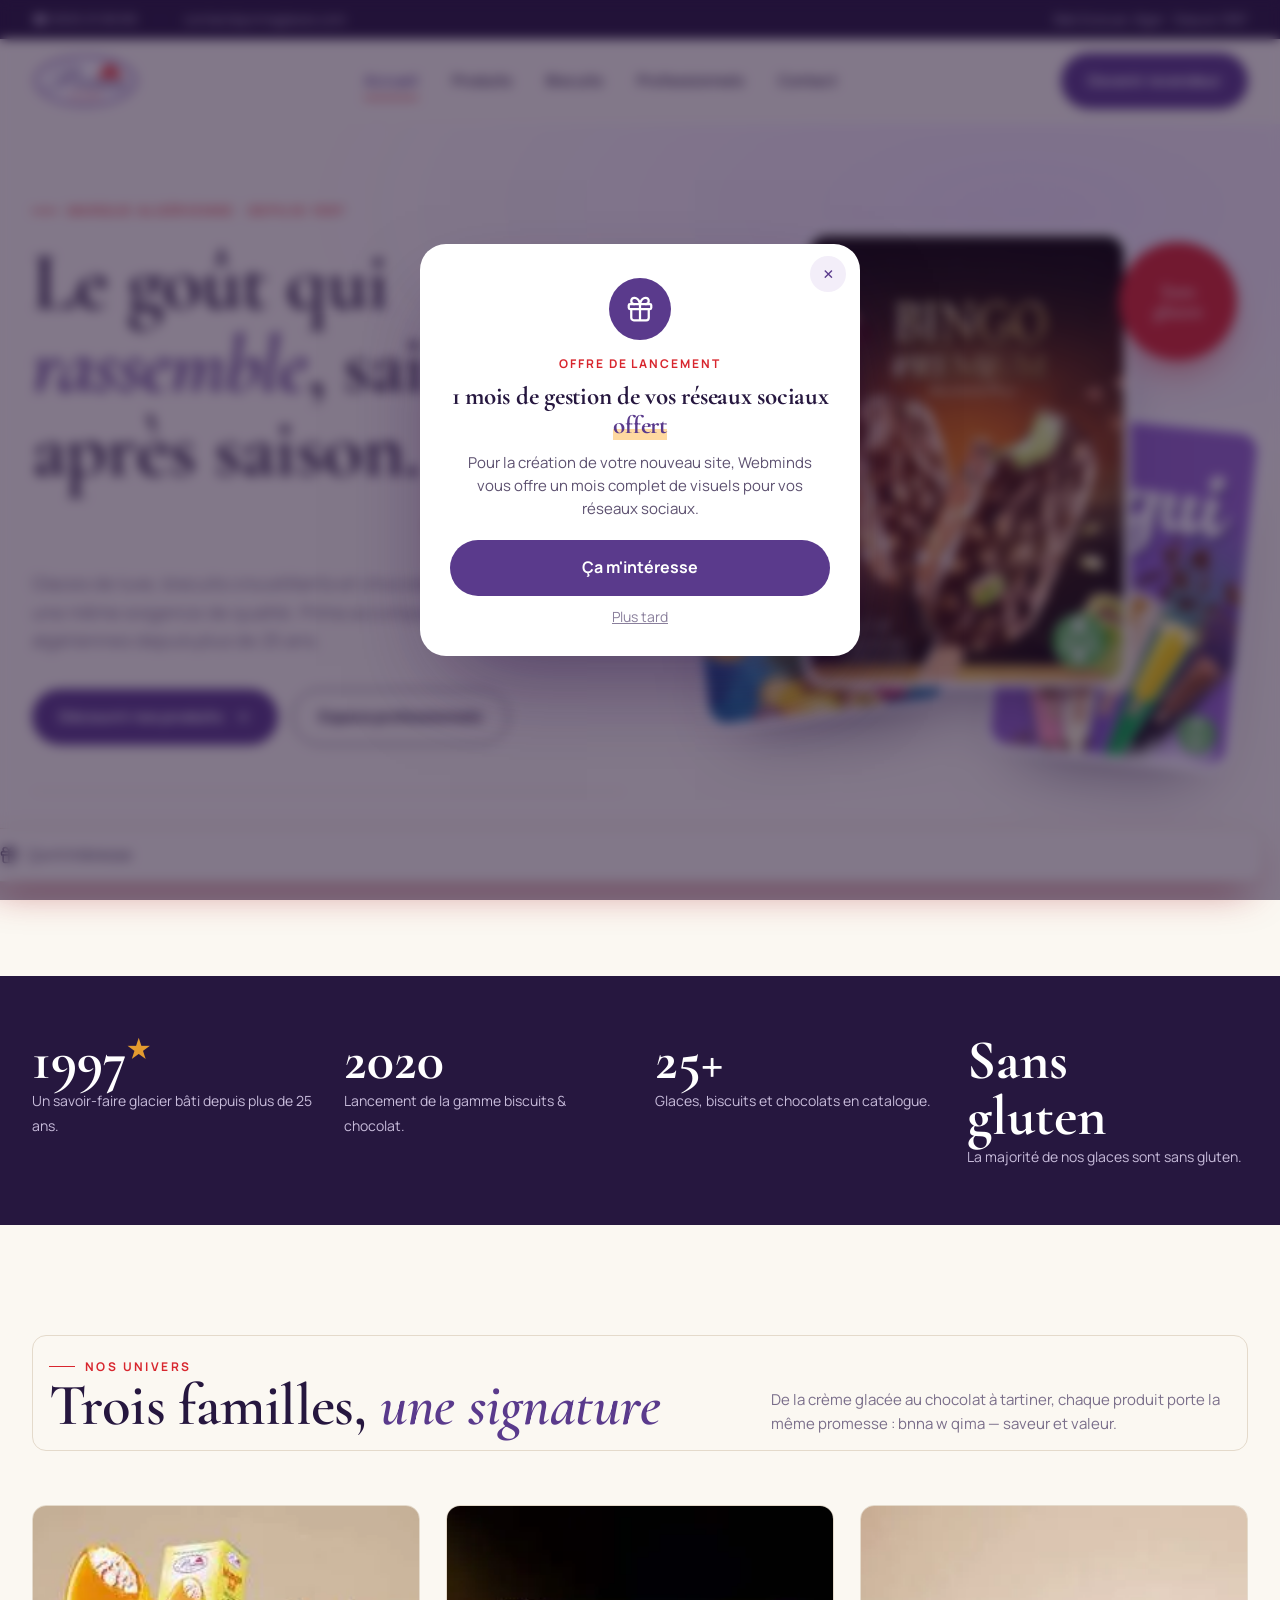
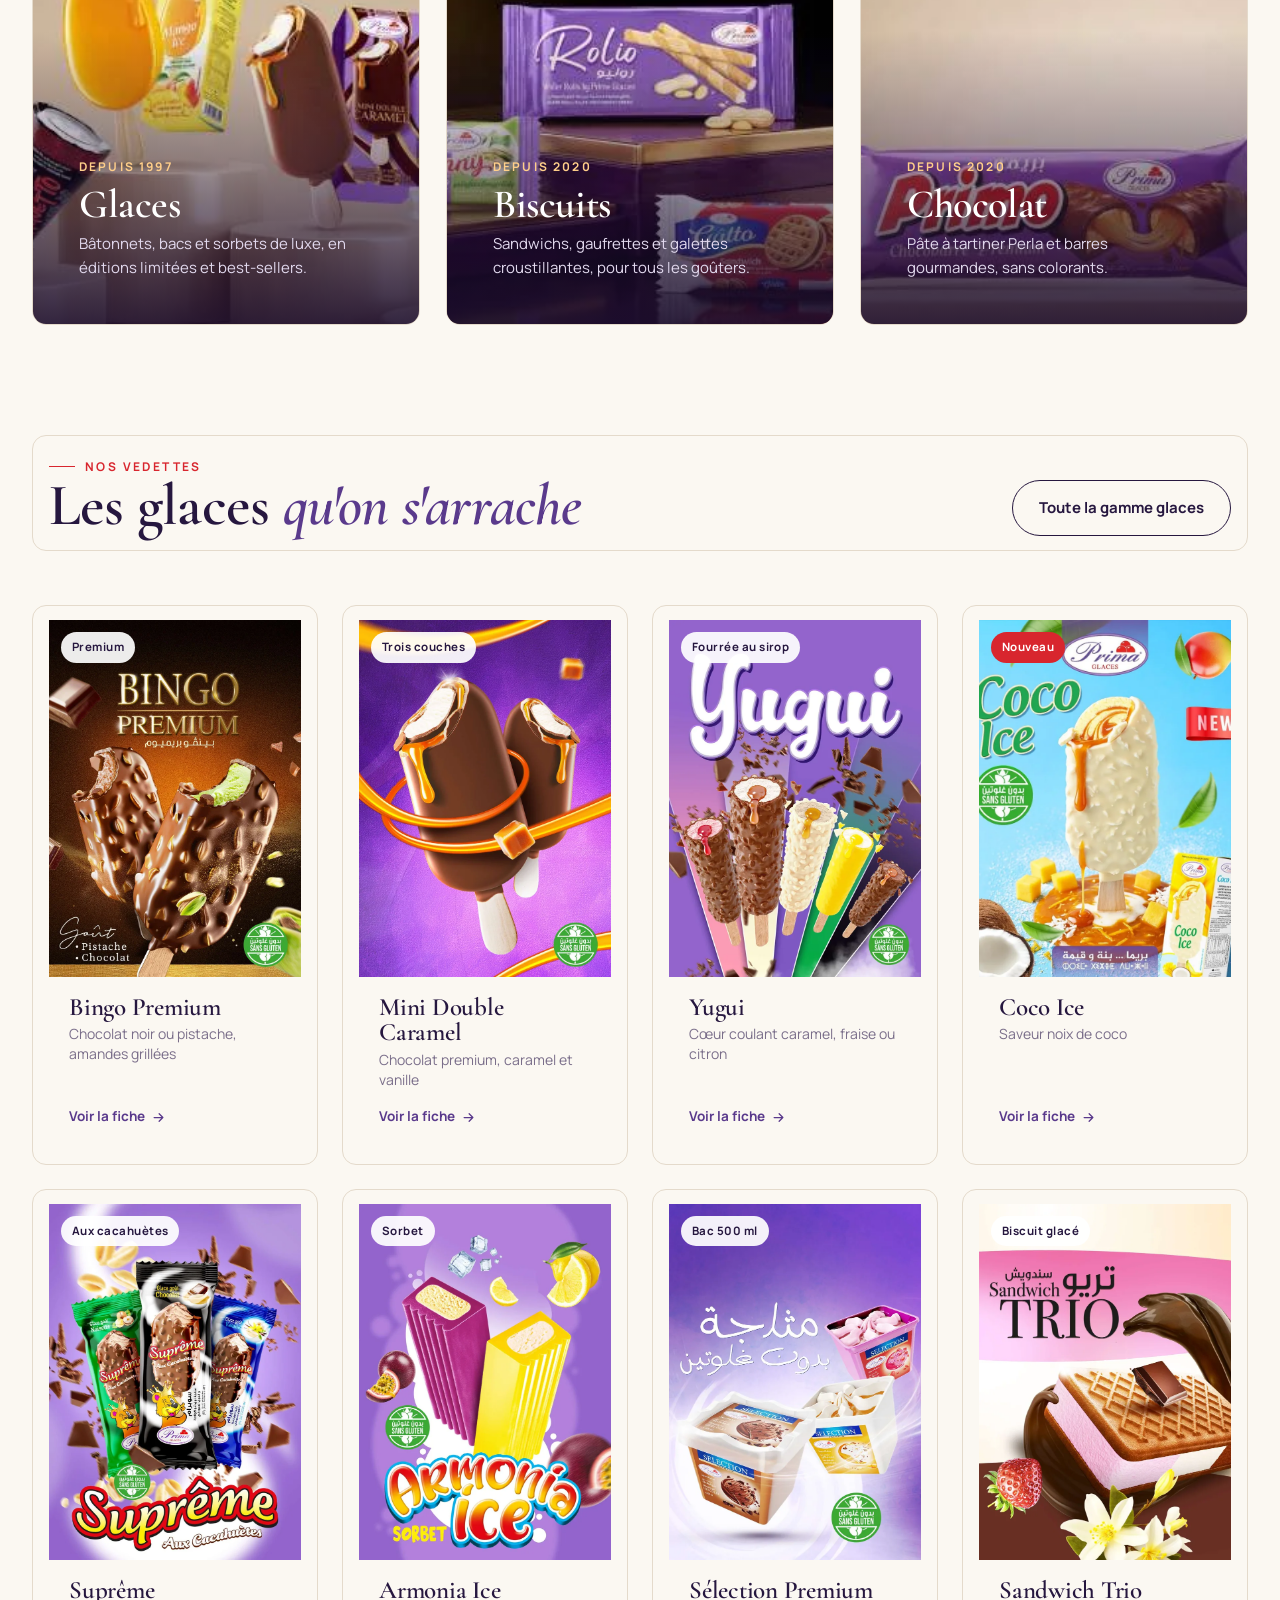
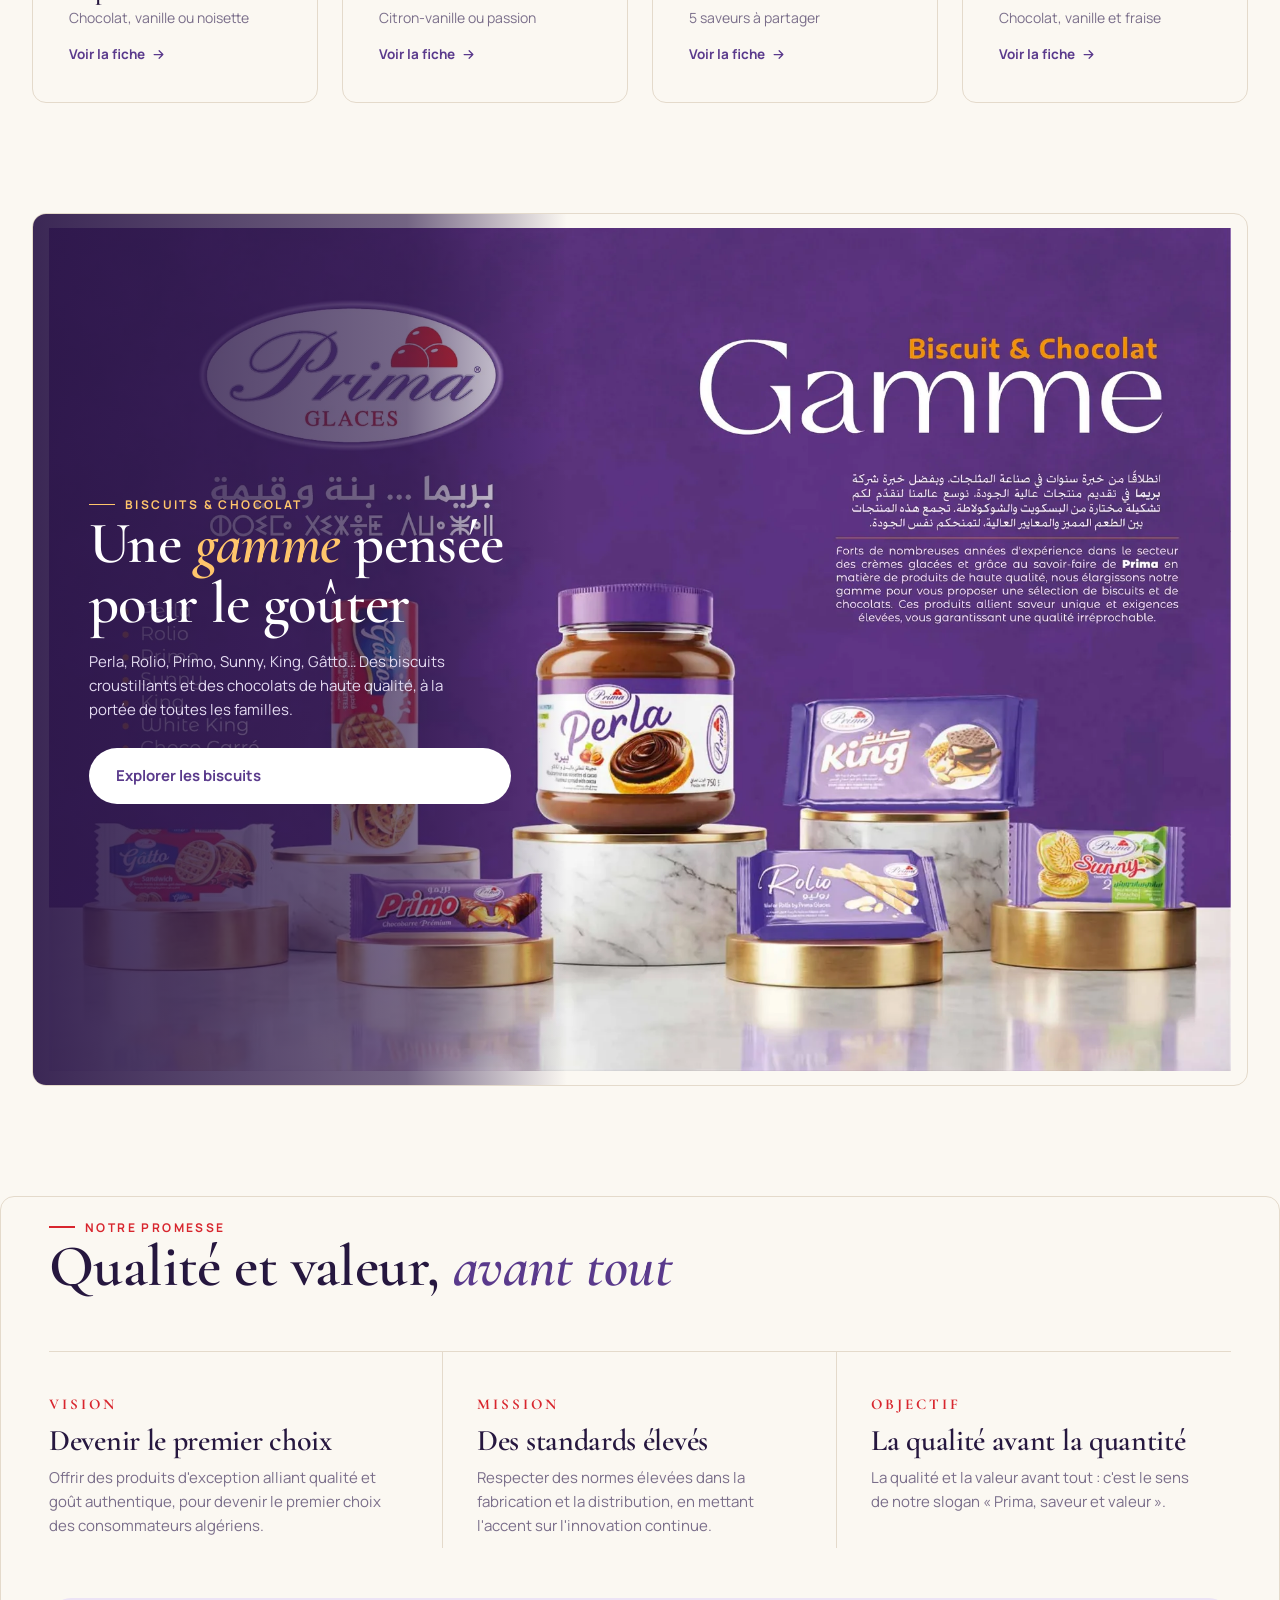
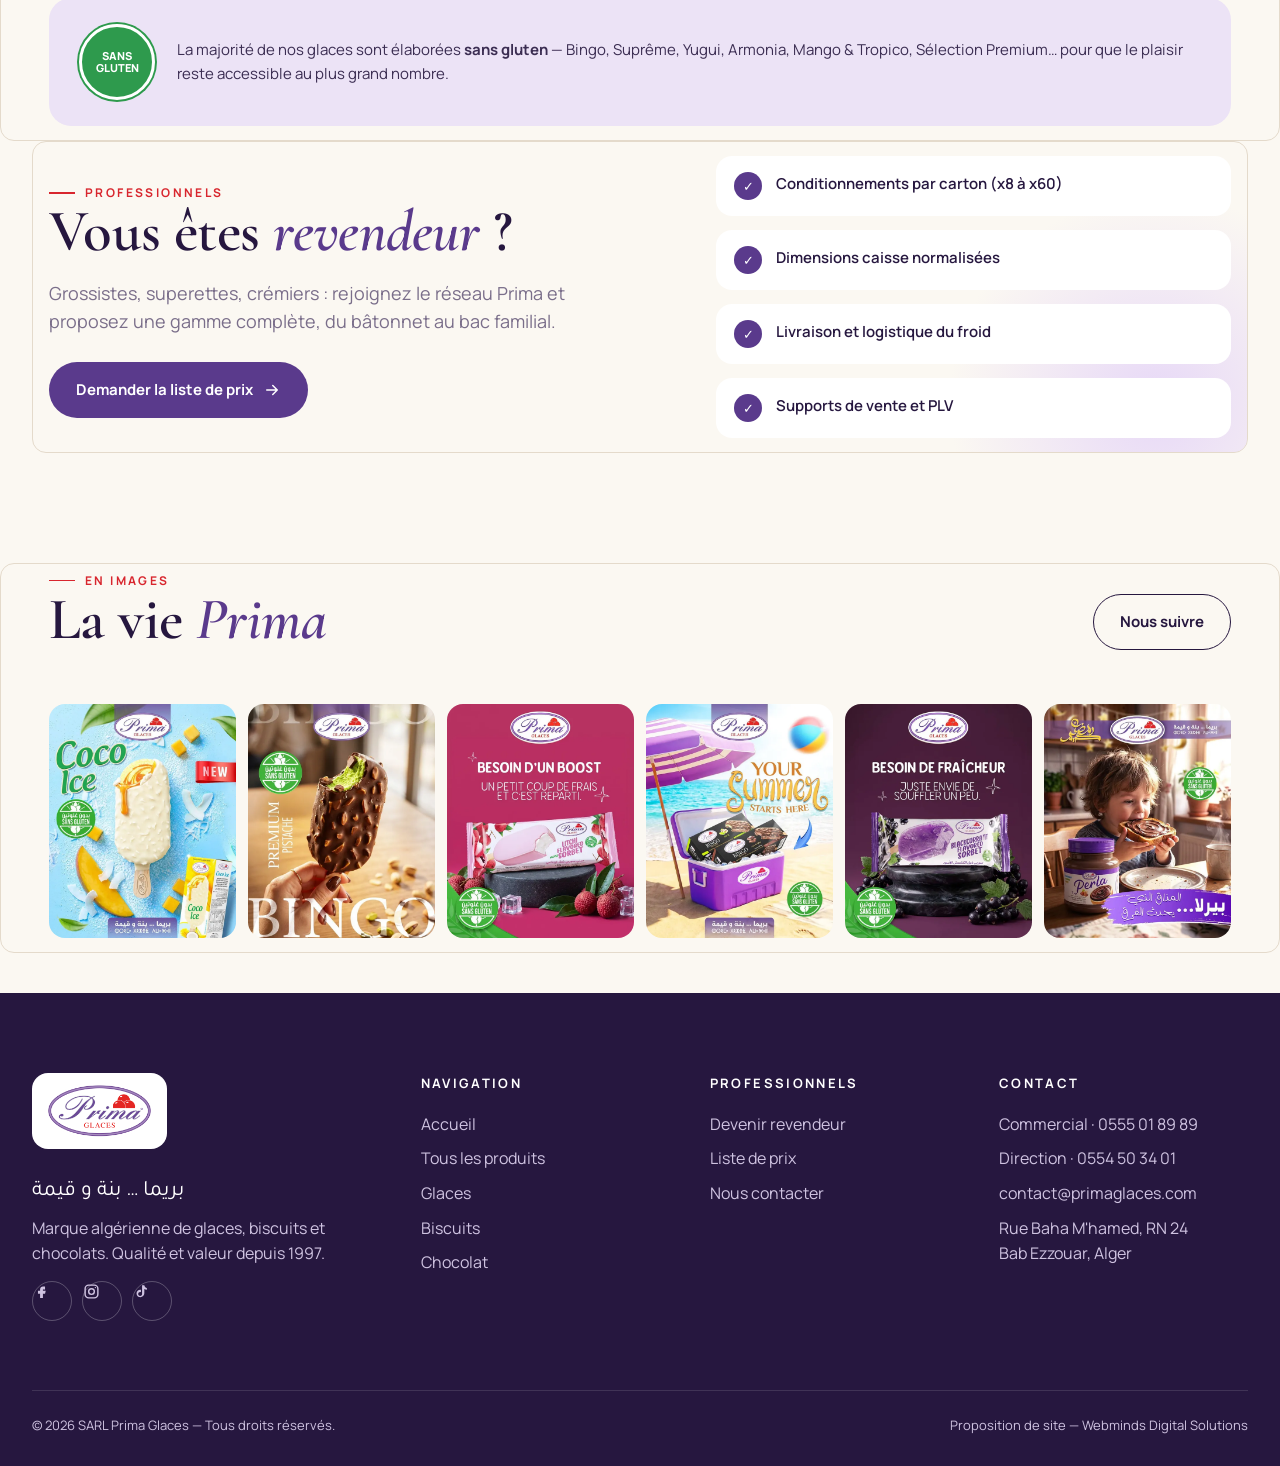
==== v1/index.html @ a8271390 "Maquette Prima Glaces : page de choix + versions corporate (v1) et moderne (v2) Co-Authored-By: Clau" ====
<!doctype html> <html lang="fr"> <head> <meta charset="utf-8"> <meta name="viewport" content="width=device-width,initial-scale=1"> <meta name="robots" content="noindex,nofollow,noarchive,noimageindex"> <title>Prima Glaces</title> <meta name="description" content="Prima Glaces, marque algérienne de glaces, biscuits et chocolats depuis 1997. Bab Ezzouar, Alger."> <link rel="icon" href="../assets/img/ui/favicon.png"> <link rel="preconnect" href="https://fonts.googleapis.com"><link rel="preconnect" href="https://fonts.gstatic.com" crossorigin> <link href="https://fonts.googleapis.com/css2?family=Cormorant+Garamond:ital,wght@0,500;0,600;1,500;1,600&family=Manrope:wght@400;500;600;700;800&family=Tajawal:wght@500;700&display=swap" rel="stylesheet"> <link rel="stylesheet" href="../assets/css/common.css"> <link rel="stylesheet" href="assets/v1.css"> </head> <body data-v="1"> <div class="top"><div class="wrap"><span><a href="tel:+213555018989">☎ 0555 01 89 89</a> · <a href="mailto:contact@primaglaces.com">contact@primaglaces.com</a></span><span>Bab Ezzouar, Alger · Depuis 1997</span></div></div> <header class="h"><div class="wrap"> <a class="logo" href="index.html"><img src="../assets/img/ui/logo.png" alt="Prima Glaces"></a> <nav class="m"><a href="index.html" class="on">Accueil</a><a href="produits.html">Produits</a><a href="produits.html#biscuits">Biscuits</a><a href="distributeurs.html">Professionnels</a><a href="contact.html">Contact</a></nav> <a class="btn btn-p" href="distributeurs.html">Devenir revendeur</a> <button class="burger" aria-label="Menu"><i></i><i></i><i></i></button> </div></header> <section class="hero"><div class="wrap"> <div> <span class="eyebrow">Marque algérienne · depuis 1997</span> <h1>Le goût qui <em>rassemble</em>, saison après saison.</h1> <p class="ar" dir="rtl" lang="ar">بريما … بنة و قيمة</p> <p class="lead">Glaces de luxe, biscuits croustillants et chocolats : trois univers, une même exigence de qualité. Prima accompagne les familles algériennes depuis plus de 25 ans.</p> <div class="cta"><a class="btn btn-p" href="produits.html">Découvrir nos produits <svg viewBox="0 0 24 24" fill="none" stroke="currentColor" stroke-width="2" stroke-linecap="round" stroke-linejoin="round"><path d="M5 12h14M13 6l6 6-6 6"/></svg></a><a class="btn btn-o" href="distributeurs.html">Espace professionnels</a></div> <div class="since"><div><b>1997</b><span>Année de création</span></div><div><b>25+</b><span>Références en gamme</span></div><div><b>3</b><span>Univers gourmands</span></div></div> </div> <div class="collage"> <span class="seal"><span>Sans<br>gluten</span></span> <figure class="c1"><img src="../assets/img/p/bingo-premium.webp" alt="Bingo Premium"></figure> <figure class="c2"><img src="../assets/img/p/mango-tropico.webp" alt="Mango & Tropico Ice"></figure> <figure class="c3"><img src="../assets/img/p/yugui.webp" alt="Yugui"></figure> </div> </div></section> <div class="band"><div class="wrap"> <div><b>1997<sup>★</sup></b><span>Un savoir-faire glacier bâti depuis plus de 25 ans.</span></div> <div><b>2020</b><span>Lancement de la gamme biscuits & chocolat.</span></div> <div><b>25+</b><span>Glaces, biscuits et chocolats en catalogue.</span></div> <div><b>Sans<br>gluten</b><span>La majorité de nos glaces sont sans gluten.</span></div> </div></div> <section><div class="wrap"> <div class="sh rv"><div><span class="eyebrow">Nos univers</span><h2>Trois familles, <em>une signature</em></h2></div><p>De la crème glacée au chocolat à tartiner, chaque produit porte la même promesse : bnna w qima — saveur et valeur.</p></div> <div class="univ"> <a class="u rv" href="produits.html#glaces"><img src="../assets/img/ui/secteur-glaces.webp" alt="Glaces"><div><small>Depuis 1997</small><h3>Glaces</h3><p>Bâtonnets, bacs et sorbets de luxe, en éditions limitées et best-sellers.</p></div></a> <a class="u rv" href="produits.html#biscuits"><img src="../assets/img/ui/secteur-biscuits.webp" alt="Biscuits"><div><small>Depuis 2020</small><h3>Biscuits</h3><p>Sandwichs, gaufrettes et galettes croustillantes, pour tous les goûters.</p></div></a> <a class="u rv" href="produits.html#chocolat"><img src="../assets/img/ui/secteur-chocolat.webp" alt="Chocolat"><div><small>Depuis 2020</small><h3>Chocolat</h3><p>Pâte à tartiner Perla et barres gourmandes, sans colorants.</p></div></a> </div> </div></section> <section style="padding-top:0"><div class="wrap"> <div class="sh rv"><div><span class="eyebrow">Nos vedettes</span><h2>Les glaces <em>qu'on s'arrache</em></h2></div><a class="btn btn-o" href="produits.html#glaces">Toute la gamme glaces</a></div> <div class="grid" data-grid="bingo-premium,mini-double-caramel,yugui,coco-ice,supreme,armonia,selection-premium,sandwich-trio"></div> </div></section> <section style="padding-top:0"><div class="wrap"> <div class="gamme rv"> <img src="../assets/img/ui/gamme.webp" alt="Gamme biscuits et chocolat Prima"> <div class="ov"><span class="eyebrow" style="color:#ffc56b">Biscuits & Chocolat</span><h2>Une <em>gamme</em> pensée pour le goûter</h2><p>Perla, Rolio, Primo, Sunny, King, Gâtto… Des biscuits croustillants et des chocolats de haute qualité, à la portée de toutes les familles.</p><a class="btn btn-w" href="produits.html#biscuits">Explorer les biscuits</a></div> </div> </div></section> <section class="rv"><div class="wrap"> <div class="sh"><div><span class="eyebrow">Notre promesse</span><h2>Qualité et valeur, <em>avant tout</em></h2></div></div> <div class="vmo"> <div><b>Vision</b><h3>Devenir le premier choix</h3><p>Offrir des produits d'exception alliant qualité et goût authentique, pour devenir le premier choix des consommateurs algériens.</p></div> <div><b>Mission</b><h3>Des standards élevés</h3><p>Respecter des normes élevées dans la fabrication et la distribution, en mettant l'accent sur l'innovation continue.</p></div> <div><b>Objectif</b><h3>La qualité avant la quantité</h3><p>La qualité et la valeur avant tout : c'est le sens de notre slogan « Prima, saveur et valeur ».</p></div> </div> <div class="sg"><div class="b">SANS<br>GLUTEN</div><p>La majorité de nos glaces sont élaborées <b>sans gluten</b> — Bingo, Suprême, Yugui, Armonia, Mango & Tropico, Sélection Premium… pour que le plaisir reste accessible au plus grand nombre.</p></div> </div></section> <section style="padding-top:0"><div class="wrap"> <div class="pro rv"> <div><span class="eyebrow">Professionnels</span><h2>Vous êtes <em>revendeur</em> ?</h2><p class="lead" style="margin:16px 0 26px">Grossistes, superettes, crémiers : rejoignez le réseau Prima et proposez une gamme complète, du bâtonnet au bac familial.</p><a class="btn btn-p" href="distributeurs.html">Demander la liste de prix <svg viewBox="0 0 24 24" fill="none" stroke="currentColor" stroke-width="2" stroke-linecap="round" stroke-linejoin="round"><path d="M5 12h14M13 6l6 6-6 6"/></svg></a></div> <ul><li><i>✓</i> Conditionnements par carton (x8 à x60)</li><li><i>✓</i> Dimensions caisse normalisées</li><li><i>✓</i> Livraison et logistique du froid</li><li><i>✓</i> Supports de vente et PLV</li></ul> </div> </div></section> <section style="padding-top:0" class="rv"><div class="wrap"> <div class="sh"><div><span class="eyebrow">En images</span><h2>La vie <em>Prima</em></h2></div><a class="btn btn-o" href="https://facebook.com/SarlPrimaGlaces" target="_blank" rel="noopener">Nous suivre</a></div> <div class="gal"> <a href="produits.html"><img loading="lazy" src="../assets/img/fb/090.webp" alt=""></a> <a href="produits.html"><img loading="lazy" src="../assets/img/fb/064.webp" alt=""></a> <a href="produits.html"><img loading="lazy" src="../assets/img/fb/007.webp" alt=""></a> <a href="produits.html"><img loading="lazy" src="../assets/img/fb/105.webp" alt=""></a> <a href="produits.html"><img loading="lazy" src="../assets/img/fb/013.webp" alt=""></a> <a href="produits.html"><img loading="lazy" src="../assets/img/fb/118.webp" alt=""></a> </div> </div></section> <footer class="f"><div class="wrap"> <div class="g"> <div><span class="lg"><img src="../assets/img/ui/logo.png" alt="Prima Glaces"></span><p class="ar" dir="rtl" lang="ar">بريما … بنة و قيمة</p><p style="max-width:300px">Marque algérienne de glaces, biscuits et chocolats. Qualité et valeur depuis 1997.</p> <div class="soc"><a href="https://facebook.com/SarlPrimaGlaces" target="_blank" rel="noopener" aria-label="Facebook"><svg viewBox="0 0 24 24" fill="currentColor"><path d="M14 9h3V5h-3c-2.2 0-4 1.8-4 4v2H7v4h3v6h4v-6h3l1-4h-4V9c0-.6.4-1 1-1z"/></svg></a><a href="https://instagram.com/primaglaces" target="_blank" rel="noopener" aria-label="Instagram"><svg viewBox="0 0 24 24" fill="none" stroke="currentColor" stroke-width="2"><rect x="3" y="3" width="18" height="18" rx="5"/><circle cx="12" cy="12" r="4"/><circle cx="17.5" cy="6.5" r="1" fill="currentColor" stroke="none"/></svg></a><a href="https://tiktok.com/@prima.glaces" target="_blank" rel="noopener" aria-label="TikTok"><svg viewBox="0 0 24 24" fill="currentColor"><path d="M16 3c.3 2 1.6 3.6 3.6 3.9v2.8c-1.3 0-2.6-.4-3.6-1.1v5.9c0 3.2-2.6 5.5-5.6 5.5S5 17.7 5 14.7s3-5.6 6.2-5V13c-.4-.1-.8-.2-1.2-.2-1.5 0-2.7 1.2-2.7 2.7s1.2 2.7 2.7 2.7 2.8-1.1 2.8-2.7V3H16z"/></svg></a></div> </div> <div><h4>Navigation</h4><a href="index.html">Accueil</a><a href="produits.html">Tous les produits</a><a href="produits.html#glaces">Glaces</a><a href="produits.html#biscuits">Biscuits</a><a href="produits.html#chocolat">Chocolat</a></div> <div><h4>Professionnels</h4><a href="distributeurs.html">Devenir revendeur</a><a href="distributeurs.html">Liste de prix</a><a href="contact.html">Nous contacter</a></div> <div><h4>Contact</h4><a href="tel:+213555018989">Commercial · 0555 01 89 89</a><a href="tel:+213554503401">Direction · 0554 50 34 01</a><a href="mailto:contact@primaglaces.com">contact@primaglaces.com</a><a>Rue Baha M'hamed, RN 24<br>Bab Ezzouar, Alger</a></div> </div> <div class="bt"><span>© 2026 SARL Prima Glaces — Tous droits réservés.</span><span>Proposition de site — Webminds Digital Solutions</span></div> </div></footer> <script src="../assets/js/data.js"></script> <script src="assets/v1.js"></script> <script src="../assets/js/common.js"></script> </body> </html>
---- assets/css/common.css ----
html.pg-lock{overflow:hidden}.pg-ov{position:fixed;inset:0;z-index:900;background:rgba(32,16,52,.55);backdrop-filter:blur(6px);display:flex;align-items:center;justify-content:center;padding:16px;opacity:0;visibility:hidden;transition:opacity .35s,visibility .35s}.pg-ov.on{opacity:1;visibility:visible}.pg-box{position:relative;width:min(440px,100%);background:#fff;border-radius:26px;padding:34px 30px 26px;text-align:center;color:#2a1844;font-family:inherit;transform:translateY(24px) scale(.97);transition:transform .45s cubic-bezier(.2,.9,.2,1.1);box-shadow:0 40px 90px -30px rgba(40,10,70,.6)}.pg-ov.on .pg-box{transform:none}.pg-x{position:absolute;top:12px;right:14px;width:36px;height:36px;border-radius:50%;border:0;background:#f3eef9;color:#5a3a8c;font-size:22px;line-height:1;cursor:pointer}.pg-ico{width:62px;height:62px;margin:0 auto 14px;border-radius:50%;background:#5a3a8c;color:#fff;display:flex;align-items:center;justify-content:center}.pg-ico svg{width:30px}.pg-box small{display:block;font-size:12px;letter-spacing:.16em;text-transform:uppercase;font-weight:700;color:#d8262e;margin-bottom:8px}.pg-box h3{font-size:25px;line-height:1.18;font-weight:800;letter-spacing:-.01em;margin:0 0 10px}.pg-box h3 em{font-style:normal;color:#5a3a8c;background:linear-gradient(transparent 62%,#ffd9a0 62%)}.pg-box p{font-size:15px;line-height:1.55;color:#5d5170;margin:0 0 20px}.pg-btn{display:flex;align-items:center;justify-content:center;gap:10px;width:100%;border:0;border-radius:999px;padding:15px 22px;background:#5a3a8c;color:#fff;font:inherit;font-weight:700;font-size:16px;cursor:pointer;transition:transform .2s,background .2s}.pg-btn:hover{transform:translateY(-2px);background:#472a76}.pg-btn svg{width:20px}.pg-wa{background:#1fae54}.pg-wa:hover{background:#178a42}.pg-later{margin-top:10px;border:0;background:0 0;color:#8a7f9c;font:inherit;font-size:14px;cursor:pointer;text-decoration:underline}.pg-choice{display:grid;grid-template-columns:1fr 1fr;gap:10px;margin:16px 0 12px}.pg-choice label{cursor:pointer}.pg-choice input{position:absolute;opacity:0}.pg-choice span{display:block;border:2px solid #e6def1;border-radius:16px;padding:14px 10px;transition:.2s}.pg-choice b{display:block;font-size:16px}.pg-choice i{font-style:normal;font-size:13px;color:#8a7f9c}.pg-choice input:checked+span{border-color:#5a3a8c;background:#f5f0fb;box-shadow:0 0 0 3px rgba(90,58,140,.15)}.pg-choice input:focus-visible+span{outline:#5a3a8c solid 2px;outline-offset:2px}.pg-in{width:100%;border:2px solid #e6def1;border-radius:14px;padding:13px 16px;font:inherit;font-size:15px;margin-bottom:12px;color:#2a1844}.pg-in:focus{outline:0;border-color:#5a3a8c}.pg-note{font-size:12.5px!important;margin:10px 0 0!important}.pg-fab{position:fixed;right:18px;bottom:18px;z-index:800;display:flex;align-items:center;gap:9px;border:0;border-radius:999px;padding:13px 20px 13px 16px;background:#d8262e;color:#fff;font:inherit;font-weight:700;font-size:15px;cursor:pointer;box-shadow:0 18px 40px -14px rgba(160,20,30,.7);transform:translateY(120px);transition:transform .6s cubic-bezier(.2,.9,.2,1.2)}.pg-fab.in{transform:none}.pg-fab svg{width:20px}@media(max-width:560px){.pg-fab span{display:none}.pg-fab{padding:14px}.pg-box{padding:30px 20px 22px}.pg-box h3{font-size:22px}}
---- v1/assets/v1.css ----
:root{--cream:#f4eee4;--paper:#fbf8f2;--plum:#26173f;--ink:#3b2d52;--mut:#7a6e8a;--violet:#5a3a8c;--violet-d:#3f2569;--lilac:#ece3f6;--cherry:#d8262e;--gold:#e39b2f;--line:#e4dacb;--r:22px}*{box-sizing:border-box;margin:0;padding:0}html{scroll-behavior:smooth}body{font-family:Manrope,system-ui,sans-serif;background:var(--paper);color:var(--ink);-webkit-font-smoothing:antialiased;overflow-x:hidden;line-height:1.6}img{display:block;max-width:100%;user-select:none}a{color:inherit;text-decoration:none}button{font:inherit}.ar{font-family:Tajawal,sans-serif;direction:rtl}.wrap{width:min(1240px,100% - 64px);margin:0 auto}.serif{font-family:"Cormorant Garamond",Georgia,serif}.eyebrow{display:inline-flex;align-items:center;gap:10px;font-size:12px;letter-spacing:.2em;text-transform:uppercase;font-weight:700;color:var(--cherry)}.eyebrow:before{content:"";width:26px;height:1.5px;background:currentColor}h1,h2,h3{font-family:"Cormorant Garamond",Georgia,serif;color:var(--plum);font-weight:600;letter-spacing:-.01em;line-height:1.02}h2{font-size:clamp(36px,4.6vw,60px)}h1 em,h2 em{font-style:italic;color:var(--violet)}.lead{font-size:18px;color:var(--mut);max-width:560px}.btn{display:inline-flex;align-items:center;gap:10px;border-radius:999px;padding:15px 26px;font-weight:700;font-size:15px;border:1.5px solid transparent;transition:.3s;cursor:pointer}.btn svg{width:18px;transition:transform .3s}.btn:hover svg{transform:translateX(4px)}.btn-p{background:var(--violet);color:#fff}.btn-p:hover{background:var(--violet-d)}.btn-o{border-color:var(--plum);color:var(--plum)}.btn-o:hover{background:var(--plum);color:#fff}.btn-w{background:#fff;color:var(--violet)}.btn-w:hover{background:var(--cream)}.top{background:var(--plum);color:#d9cfe9;font-size:13px}.top .wrap{display:flex;justify-content:space-between;gap:20px;padding:9px 0}.top a:hover{color:#fff}.top span{display:inline-flex;gap:22px;flex-wrap:wrap}header.h{position:sticky;top:0;z-index:50;background:rgba(251,248,242,.92);backdrop-filter:blur(10px);border-bottom:1px solid transparent;transition:.3s}header.h.sc{border-color:var(--line);box-shadow:0 10px 30px -24px rgba(38,23,63,.5)}header.h .wrap{display:flex;align-items:center;justify-content:space-between;gap:24px;height:84px}.logo img{height:56px;width:auto}nav.m{display:flex;gap:34px;font-weight:600;font-size:15px}nav.m a{position:relative;padding:6px 0;color:var(--ink)}nav.m a:after{content:"";position:absolute;left:0;bottom:0;width:0;height:2px;background:var(--cherry);transition:.3s}nav.m a.on:after,nav.m a:hover:after{width:100%}nav.m a.on{color:var(--violet)}.burger{display:none;width:46px;height:46px;border-radius:50%;border:1.5px solid var(--line);background:#fff;cursor:pointer}.burger i{display:block;width:18px;height:2px;background:var(--plum);margin:4px auto;transition:.3s}.hero{position:relative;padding:70px 0 90px;overflow:hidden;background:radial-gradient(1200px 500px at 80% 10%,#efe4f9 0,transparent 60%),var(--paper)}.hero .wrap{display:grid;grid-template-columns:1.05fr 1fr;gap:60px;align-items:center}.hero h1{font-size:clamp(48px,6.4vw,92px);margin:20px 0 18px}.hero .ar{font-size:26px;color:var(--cherry);font-weight:700;margin-bottom:18px}.hero .cta{display:flex;gap:14px;flex-wrap:wrap;margin-top:34px}.hero .since{display:flex;gap:34px;margin-top:46px;padding-top:28px;border-top:1px solid var(--line)}.hero .since b{display:block;font-family:"Cormorant Garamond",serif;font-size:40px;color:var(--plum);line-height:1}.hero .since span{font-size:13px;color:var(--mut)}.collage{position:relative;height:620px}.collage figure{position:absolute;border-radius:24px;overflow:hidden;box-shadow:0 40px 70px -40px rgba(38,23,63,.6);border:6px solid #fff;transition:transform .8s cubic-bezier(.2,.8,.2,1)}.collage .c1{width:58%;left:21%;top:0;z-index:3}.collage .c2{width:44%;left:0;top:23%;transform:rotate(-7deg);z-index:2}.collage .c3{width:44%;right:0;top:30%;transform:rotate(6deg);z-index:2}.collage:hover .c2{transform:rotate(-10deg) translateX(-14px)}.collage:hover .c3{transform:rotate(9deg) translateX(14px)}.seal{position:absolute;z-index:4;right:2%;top:2%;width:118px;height:118px;border-radius:50%;background:var(--cherry);color:#fff;display:flex;align-items:center;justify-content:center;text-align:center;font-family:"Cormorant Garamond",serif;font-size:19px;line-height:1.05;font-weight:700;animation:18s linear infinite spin;box-shadow:0 20px 40px -18px rgba(216,38,46,.8)}.seal span{animation:18s linear infinite reverse spin;display:block}@keyframes spin{to{transform:rotate(360deg)}}section{padding:110px 0}.sh{display:flex;justify-content:space-between;align-items:end;gap:30px;margin-bottom:54px;flex-wrap:wrap}.sh p{max-width:460px;color:var(--mut)}.band{background:var(--plum);color:#fff;padding:56px 0}.band .wrap{display:grid;grid-template-columns:repeat(4,1fr);gap:30px}.band b{display:block;font-family:"Cormorant Garamond",serif;font-size:56px;line-height:1;color:#fff}.band b sup{font-size:.45em;color:var(--gold)}.band span{color:#c8bcdb;font-size:14px}.univ{display:grid;grid-template-columns:repeat(3,1fr);gap:26px}.u{position:relative;border-radius:var(--r);overflow:hidden;background:var(--plum);min-height:420px;display:flex;flex-direction:column;justify-content:flex-end;color:#fff;isolation:isolate}.u img{position:absolute;inset:0;width:100%;height:100%;object-fit:cover;z-index:-2;transition:transform 1s cubic-bezier(.2,.8,.2,1)}.u:after{content:"";position:absolute;inset:0;z-index:-1;background:linear-gradient(180deg,transparent 30%,rgba(26,12,44,.88))}.u:hover img{transform:scale(1.06)}.u div{padding:30px}.u small{font-size:12px;letter-spacing:.18em;text-transform:uppercase;color:#ffcf8a;font-weight:700}.u h3{font-size:40px;color:#fff;margin:6px 0 8px}.u p{color:#e2d9ee;font-size:15px}.u .ar{font-size:18px;color:#fff;opacity:.8;margin-top:8px}.grid{display:grid;grid-template-columns:repeat(4,1fr);gap:24px}.pc{cursor:pointer;background:#fff;border-radius:var(--r);border:1px solid var(--line);overflow:hidden;transition:.45s cubic-bezier(.2,.8,.2,1);display:flex;flex-direction:column;text-align:left;padding:0}.pc:hover{transform:translateY(-8px);box-shadow:0 40px 60px -40px rgba(38,23,63,.55)}.pc .im{aspect-ratio:1240/1754;overflow:hidden;background:var(--cream);position:relative}.pc .im img{width:100%;height:100%;object-fit:cover;transition:transform .9s cubic-bezier(.2,.8,.2,1)}.pc:hover .im img{transform:scale(1.05)}.pc .tg{position:absolute;left:12px;top:12px;background:rgba(255,255,255,.92);color:var(--plum);font-size:11.5px;font-weight:700;padding:6px 11px;border-radius:999px;letter-spacing:.04em}.pc .tg.n{background:var(--cherry);color:#fff}.pc .bd{padding:18px 20px 22px;display:flex;flex-direction:column;gap:4px;flex:1}.pc h3{font-size:25px}.pc p{font-size:14px;color:var(--mut);line-height:1.45}.pc .more{margin-top:auto;padding-top:12px;font-size:13.5px;font-weight:700;color:var(--violet);display:flex;align-items:center;gap:6px}.pc .more svg{width:15px;transition:.3s}.pc:hover .more svg{transform:translateX(4px)}.gamme{position:relative;border-radius:30px;overflow:hidden;background:var(--violet-d)}.gamme img{width:100%;height:auto}.gamme .ov{position:absolute;left:0;top:0;bottom:0;width:44%;padding:56px;display:flex;flex-direction:column;justify-content:center;color:#fff;background:linear-gradient(90deg,rgba(43,22,72,.92),rgba(43,22,72,.65) 70%,transparent)}.gamme h2{color:#fff}.gamme h2 em{color:#ffc56b}.gamme p{color:#e4dbf2;margin:16px 0 26px;max-width:380px}.vmo{display:grid;grid-template-columns:repeat(3,1fr);gap:0;border-top:1px solid var(--line)}.vmo div{padding:40px 34px 10px 0;border-right:1px solid var(--line)}.vmo div+div{padding-left:34px}.vmo div:last-child{border:0}.vmo b{font-family:"Cormorant Garamond",serif;font-size:15px;letter-spacing:.2em;text-transform:uppercase;color:var(--cherry)}.vmo h3{font-size:30px;margin:10px 0}.vmo p{color:var(--mut)}.sg{display:flex;align-items:center;gap:22px;margin-top:50px;padding:26px 30px;background:var(--lilac);border-radius:var(--r)}.sg .b{flex:none;width:76px;height:76px;border-radius:50%;background:#2e9a4d;color:#fff;display:flex;align-items:center;justify-content:center;text-align:center;font-size:11px;font-weight:800;line-height:1.1;border:3px solid #fff;box-shadow:0 0 0 2px #2e9a4d}.sg p{color:var(--ink)}.pro{background:var(--cream);border-radius:34px;padding:70px;display:grid;grid-template-columns:1.2fr 1fr;gap:50px;align-items:center;position:relative;overflow:hidden}.pro:after{content:"";position:absolute;right:-120px;bottom:-160px;width:420px;height:420px;border-radius:50%;background:radial-gradient(circle,#e7d8f7,transparent 70%)}.pro ul{list-style:none;display:grid;gap:14px;position:relative;z-index:1}.pro li{display:flex;gap:14px;align-items:flex-start;background:#fff;border-radius:16px;padding:16px 18px;font-weight:600;color:var(--plum)}.pro li i{flex:none;width:28px;height:28px;border-radius:50%;background:var(--violet);color:#fff;font-style:normal;display:flex;align-items:center;justify-content:center;font-size:13px}.gal{display:grid;grid-template-columns:repeat(6,1fr);gap:12px}.gal a{border-radius:16px;overflow:hidden;aspect-ratio:4/5;display:block}.gal img{width:100%;height:100%;object-fit:cover;transition:transform .8s}.gal a:hover img{transform:scale(1.07)}footer.f{background:var(--plum);color:#cfc3e1;padding:80px 0 30px;margin-top:40px}footer.f .g{display:grid;grid-template-columns:1.4fr 1fr 1fr 1fr;gap:40px}footer.f .lg{background:#fff;border-radius:16px;padding:10px 14px;display:inline-block}footer.f .lg img{height:56px}footer.f h4{font-family:Manrope,sans-serif;color:#fff;font-size:13px;letter-spacing:.18em;text-transform:uppercase;margin-bottom:18px}footer.f a{display:block;margin-bottom:9px}footer.f a:hover{color:#fff}footer.f .ar{color:#fff;font-size:22px;margin:18px 0 6px;text-align:left}footer.f .bt{display:flex;justify-content:space-between;gap:20px;flex-wrap:wrap;margin-top:60px;padding-top:24px;border-top:1px solid rgba(255,255,255,.12);font-size:13px}.soc{display:flex;gap:10px;margin-top:14px}.soc a{width:40px;height:40px;border-radius:50%;border:1px solid rgba(255,255,255,.25);display:flex;align-items:center;justify-content:center;margin:0}.soc a:hover{background:#fff;color:var(--plum)}.soc svg{width:17px}.ph{padding:80px 0 60px;background:radial-gradient(900px 400px at 85% 0,#ece0f8,transparent 60%),var(--paper);border-bottom:1px solid var(--line)}.ph h1{font-size:clamp(46px,6vw,82px);margin:18px 0 14px}.crumb{font-size:13px;color:var(--mut)}.crumb a:hover{color:var(--violet)}.tabs{display:flex;gap:10px;flex-wrap:wrap;margin-bottom:40px}.tabs button{border:1.5px solid var(--line);background:#fff;border-radius:999px;padding:11px 20px;font-weight:700;font-size:14px;color:var(--ink);cursor:pointer;transition:.25s}.tabs button.on,.tabs button:hover{background:var(--plum);border-color:var(--plum);color:#fff}.tabs button span{opacity:.6;font-weight:600;margin-left:4px}.pc.hide{display:none}.mimo{margin-top:100px;display:grid;grid-template-columns:1fr 1.6fr;gap:50px;align-items:center}.mimo .row{display:grid;grid-template-columns:repeat(5,1fr);gap:12px}.mimo .row div{border-radius:16px;overflow:hidden;aspect-ratio:4/5}.mimo .row img{width:100%;height:100%;object-fit:cover}.split{display:grid;grid-template-columns:1fr 1.1fr;gap:60px;align-items:start}.card{background:#fff;border:1px solid var(--line);border-radius:28px;padding:40px}.fg{display:grid;grid-template-columns:1fr 1fr;gap:16px}.fg .full{grid-column:1/-1}label.l{display:block;font-size:13px;font-weight:700;color:var(--plum);margin-bottom:7px}.in{width:100%;border:1.5px solid var(--line);border-radius:14px;padding:14px 16px;font:inherit;font-size:15px;background:var(--paper);color:var(--ink);transition:.2s}.in:focus{outline:0;border-color:var(--violet);background:#fff;box-shadow:0 0 0 4px rgba(90,58,140,.1)}textarea.in{min-height:120px;resize:vertical}.ok{display:none;margin-top:16px;padding:14px 18px;border-radius:14px;background:#e8f6ec;color:#1d6b35;font-weight:600}.ok.on{display:block}.steps{display:grid;gap:18px;margin-top:34px}.steps div{display:flex;gap:18px;align-items:flex-start}.steps b{flex:none;width:46px;height:46px;border-radius:50%;border:1.5px solid var(--violet);color:var(--violet);display:flex;align-items:center;justify-content:center;font-family:"Cormorant Garamond",serif;font-size:22px}.steps h4{font-size:17px;color:var(--plum)}.steps p{color:var(--mut);font-size:15px}.dl{display:grid;grid-template-columns:1fr 1fr;gap:14px;margin-top:30px}.dl a{display:flex;align-items:center;gap:14px;padding:16px 18px;border-radius:16px;background:var(--plum);color:#fff;font-weight:700;font-size:14.5px;transition:.3s}.dl a:hover{background:var(--violet)}.dl svg{width:22px;flex:none}.cl{display:grid;gap:14px}.cl a,.cl div{display:flex;gap:16px;align-items:center;padding:20px 22px;border:1px solid var(--line);border-radius:18px;background:#fff;transition:.3s}.cl a:hover{border-color:var(--violet);transform:translateX(4px)}.cl i{flex:none;width:48px;height:48px;border-radius:14px;background:var(--lilac);color:var(--violet);display:flex;align-items:center;justify-content:center}.cl i svg{width:22px}.cl small{display:block;font-size:12px;letter-spacing:.14em;text-transform:uppercase;color:var(--mut);font-weight:700}.cl b{font-size:18px;color:var(--plum)}.map{border-radius:28px;overflow:hidden;border:1px solid var(--line);height:420px;margin-top:60px}.map iframe{width:100%;height:100%;border:0;filter:saturate(.7)}.fm{position:fixed;inset:0;z-index:700;background:rgba(26,12,44,.6);backdrop-filter:blur(6px);display:flex;align-items:center;justify-content:center;padding:16px;opacity:0;visibility:hidden;transition:.35s}.fm.on{opacity:1;visibility:visible}.fm .b{width:min(940px,100%);max-height:92vh;overflow:auto;background:var(--paper);border-radius:28px;display:grid;grid-template-columns:.9fr 1.1fr;transform:translateY(20px);transition:.45s cubic-bezier(.2,.9,.2,1)}.fm.on .b{transform:none}.fm .pic{background:var(--cream)}.fm .pic img{width:100%;height:100%;object-fit:cover}.fm .tx{padding:44px 40px;position:relative}.fm .x{position:absolute;top:16px;right:16px;width:40px;height:40px;border-radius:50%;border:0;background:#fff;font-size:22px;cursor:pointer;color:var(--plum)}.fm h3{font-size:44px;margin:10px 0 12px}.fm p{color:var(--mut)}.fm table{width:100%;border-collapse:collapse;margin:24px 0}.fm td{padding:12px 0;border-bottom:1px solid var(--line);font-size:15px}.fm td:first-child{color:var(--mut)}.fm td:last-child{text-align:right;font-weight:700;color:var(--plum)}.fm .sgb{display:inline-block;margin-top:14px;background:#e3f3e7;color:#22743b;font-weight:700;font-size:13px;padding:6px 12px;border-radius:999px}.rv{opacity:0;transform:translateY(30px);transition:opacity 1s cubic-bezier(.2,.8,.2,1),transform 1s cubic-bezier(.2,.8,.2,1)}.rv.in{opacity:1;transform:none}@media (prefers-reduced-motion:reduce){.rv{opacity:1;transform:none}.seal,.seal span{animation:none}}@media(max-width:1080px){.grid{grid-template-columns:repeat(3,1fr)}.hero .wrap{grid-template-columns:1fr}.collage{height:560px;max-width:560px;margin:0 auto;width:100%}.gal{grid-template-columns:repeat(3,1fr)}footer.f .g{grid-template-columns:1fr 1fr}}@media(max-width:860px){.wrap{width:calc(100% - 32px)}nav.m{position:fixed;inset:84px 0 auto 0;background:var(--paper);flex-direction:column;gap:0;padding:10px 16px 20px;border-bottom:1px solid var(--line);transform:translateY(-130%);transition:.4s;z-index:-1}nav.m.op{transform:none}nav.m a{padding:14px 0;border-bottom:1px solid var(--line)}.burger{display:block}.h .btn,.top span:last-child{display:none}section{padding:76px 0}.grid{grid-template-columns:1fr 1fr;gap:14px}.pc h3{font-size:21px}.pc .bd{padding:14px}.band .wrap,.univ,.vmo{grid-template-columns:1fr}.vmo div,.vmo div+div{padding:26px 0;border-right:0;border-bottom:1px solid var(--line)}.band .wrap{grid-template-columns:1fr 1fr}.gamme .ov{position:relative;width:100%;padding:34px 24px;background:var(--violet-d)}.pro{grid-template-columns:1fr;padding:36px 22px}.fg,.mimo,.split{grid-template-columns:1fr}.card{padding:26px 20px}.fm .b{grid-template-columns:1fr}.fm .pic{max-height:46vh;overflow:hidden}.fm .tx{padding:28px 22px}.collage{height:430px}.seal{width:92px;height:92px;font-size:15px}.dl,footer.f .g{grid-template-columns:1fr}}@media(max-width:420px){.collage{height:360px}.gal{grid-template-columns:repeat(2,1fr)}}
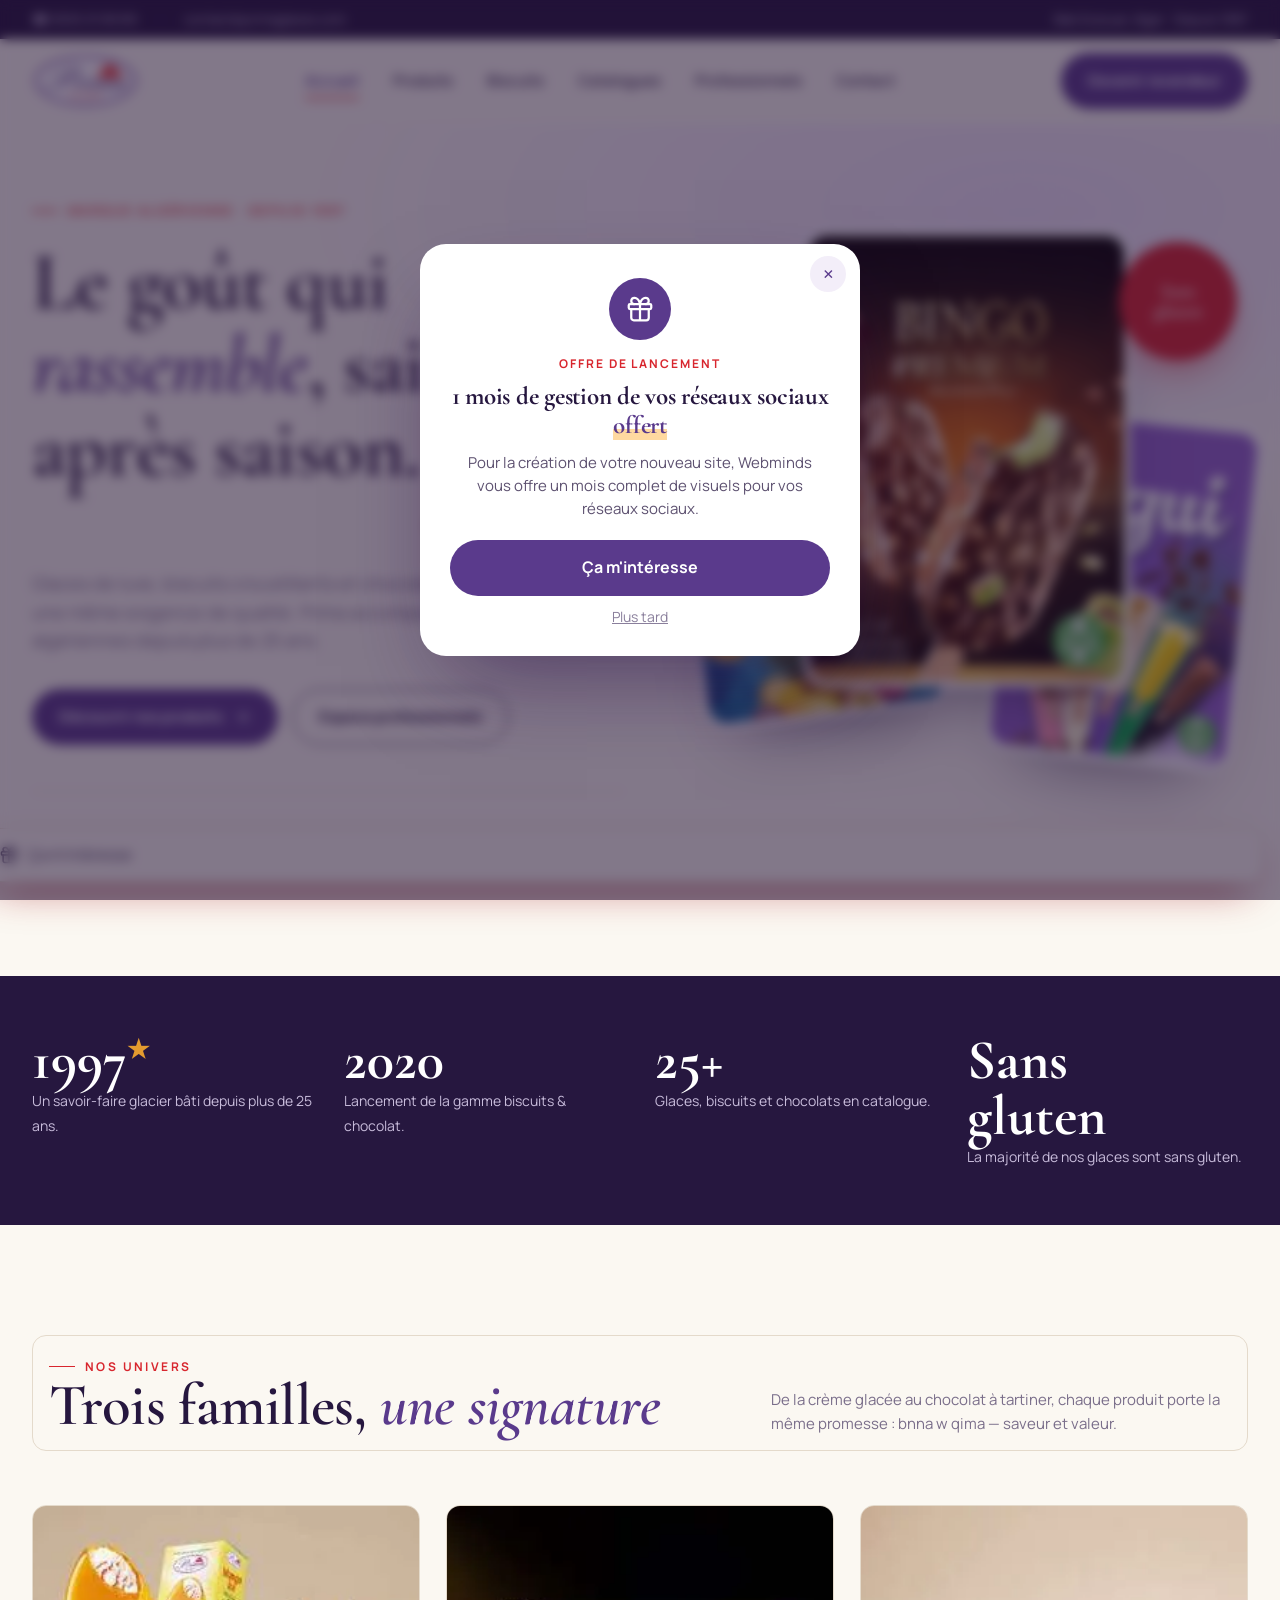
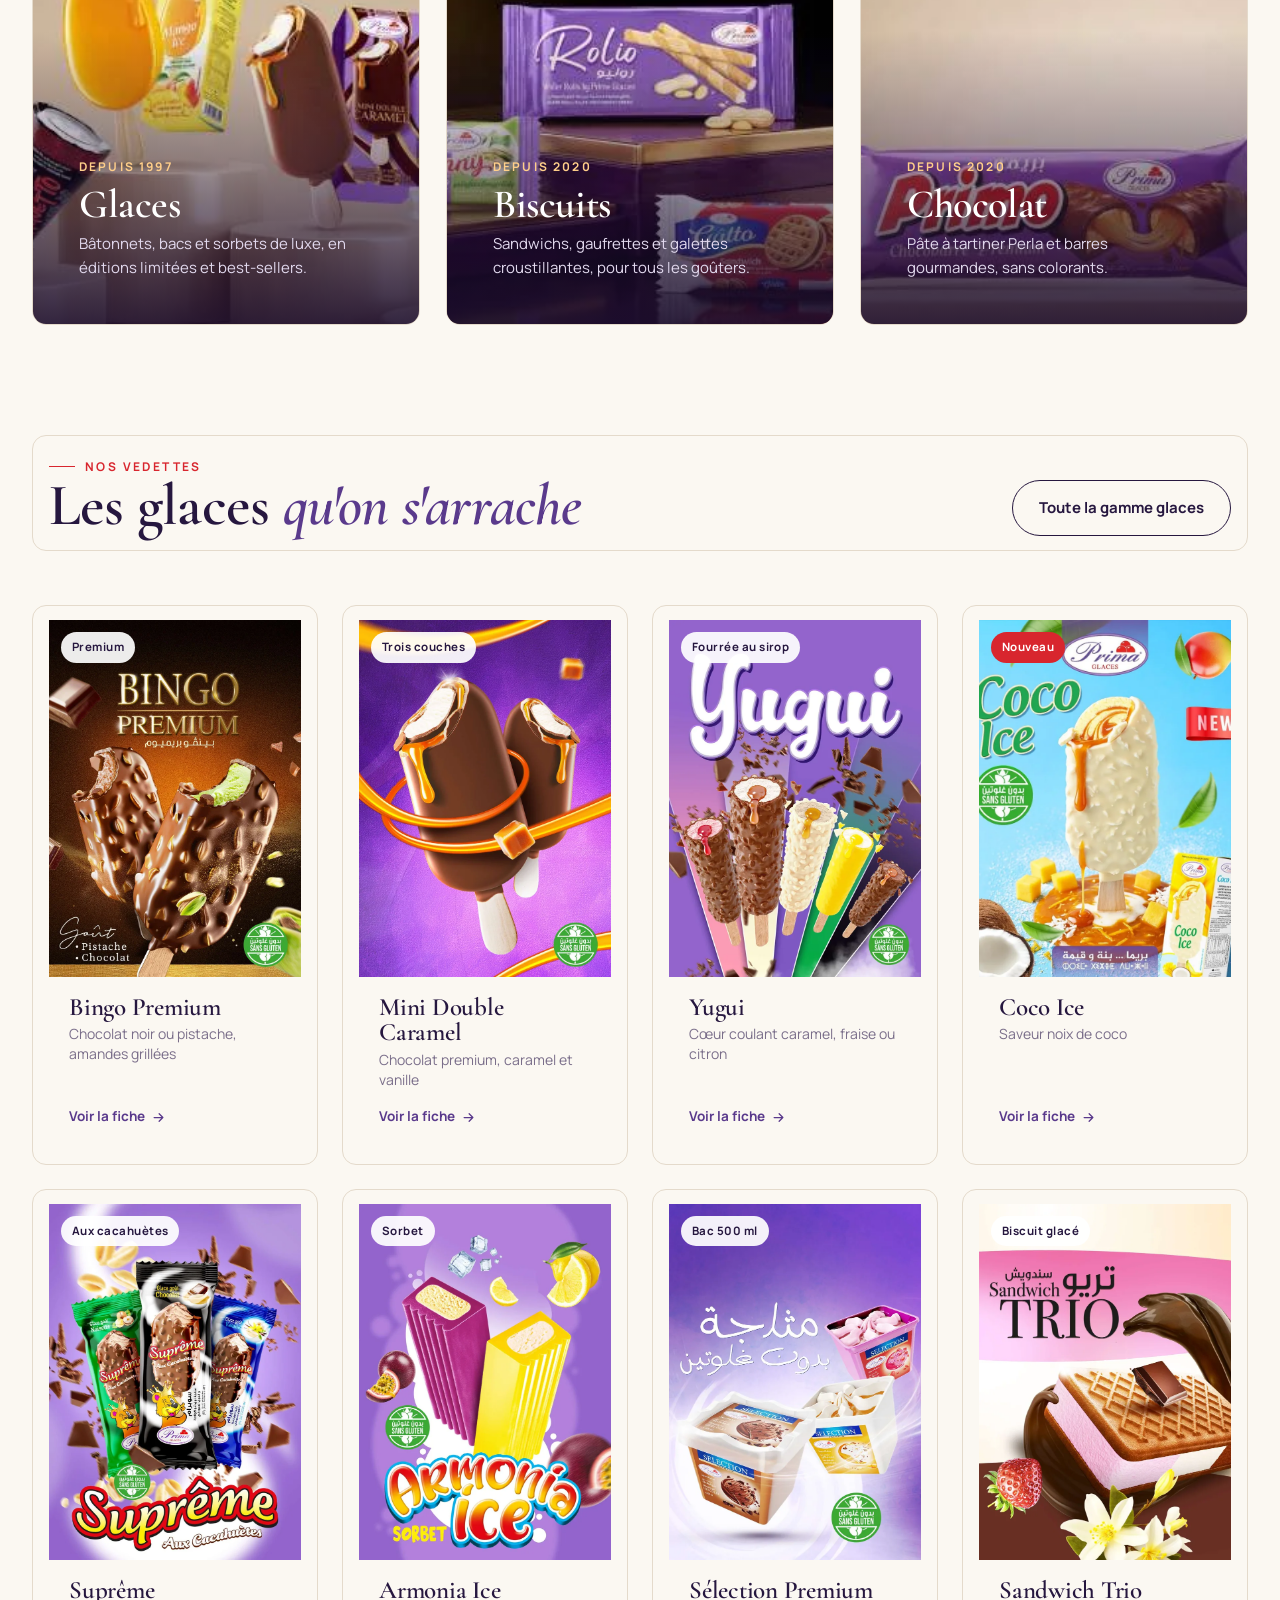
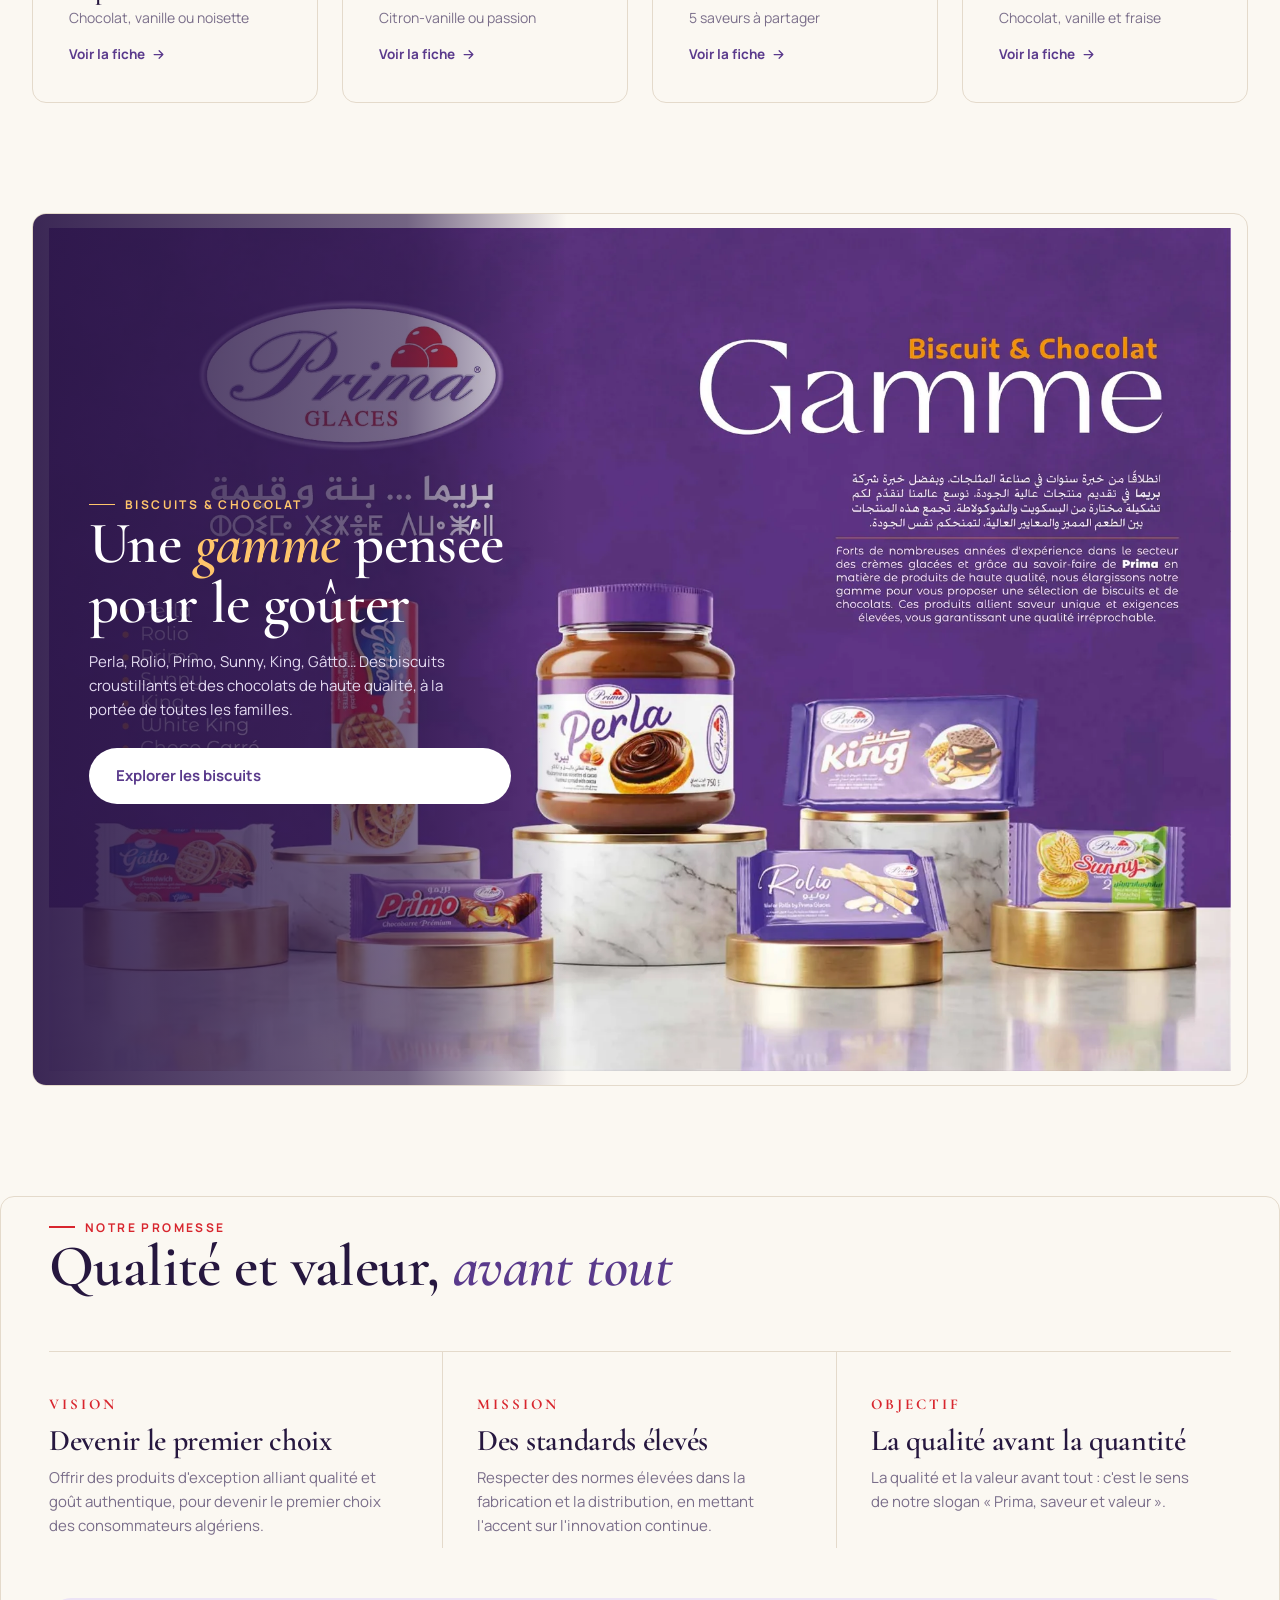
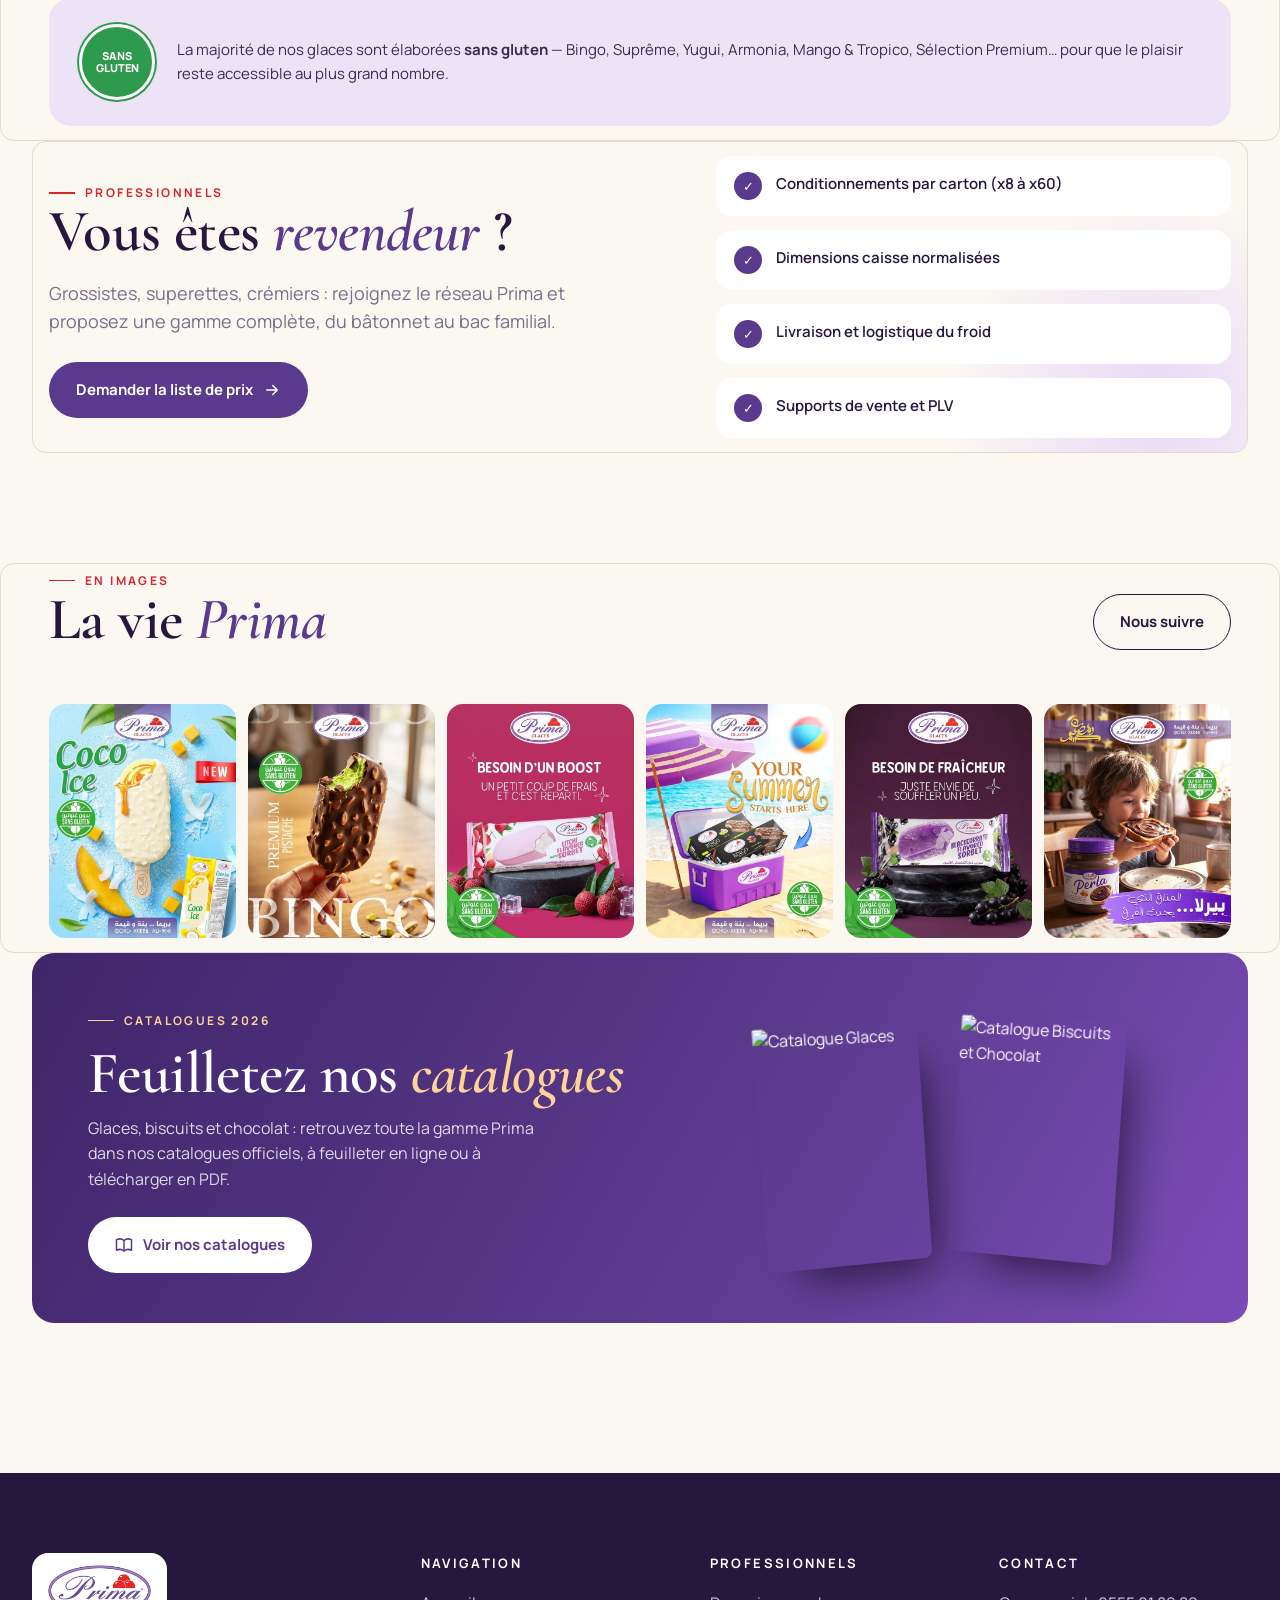
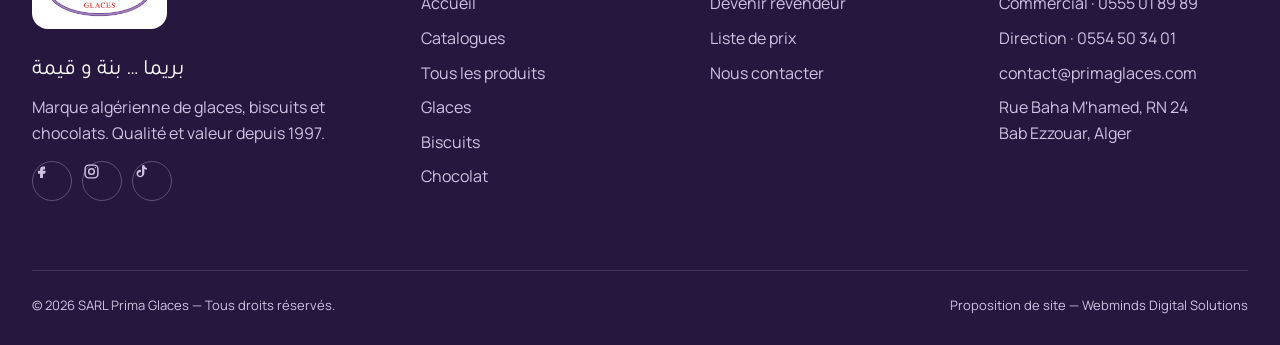
==== commit 8ff9de64: "Catalogues Prima : page catalogues, liseuse feuilletable (glaces + biscuits & chocolat), téléchargem" ====
--- a/v1/index.html
+++ b/v1/index.html
@@ -1 +1 @@
-<!doctype html> <html lang="fr"> <head> <meta charset="utf-8"> <meta name="viewport" content="width=device-width,initial-scale=1"> <meta name="robots" content="noindex,nofollow,noarchive,noimageindex"> <title>Prima Glaces</title> <meta name="description" content="Prima Glaces, marque algérienne de glaces, biscuits et chocolats depuis 1997. Bab Ezzouar, Alger."> <link rel="icon" href="../assets/img/ui/favicon.png"> <link rel="preconnect" href="https://fonts.googleapis.com"><link rel="preconnect" href="https://fonts.gstatic.com" crossorigin> <link href="https://fonts.googleapis.com/css2?family=Cormorant+Garamond:ital,wght@0,500;0,600;1,500;1,600&family=Manrope:wght@400;500;600;700;800&family=Tajawal:wght@500;700&display=swap" rel="stylesheet"> <link rel="stylesheet" href="../assets/css/common.css"> <link rel="stylesheet" href="assets/v1.css"> </head> <body data-v="1"> <div class="top"><div class="wrap"><span><a href="tel:+213555018989">☎ 0555 01 89 89</a> · <a href="mailto:contact@primaglaces.com">contact@primaglaces.com</a></span><span>Bab Ezzouar, Alger · Depuis 1997</span></div></div> <header class="h"><div class="wrap"> <a class="logo" href="index.html"><img src="../assets/img/ui/logo.png" alt="Prima Glaces"></a> <nav class="m"><a href="index.html" class="on">Accueil</a><a href="produits.html">Produits</a><a href="produits.html#biscuits">Biscuits</a><a href="distributeurs.html">Professionnels</a><a href="contact.html">Contact</a></nav> <a class="btn btn-p" href="distributeurs.html">Devenir revendeur</a> <button class="burger" aria-label="Menu"><i></i><i></i><i></i></button> </div></header> <section class="hero"><div class="wrap"> <div> <span class="eyebrow">Marque algérienne · depuis 1997</span> <h1>Le goût qui <em>rassemble</em>, saison après saison.</h1> <p class="ar" dir="rtl" lang="ar">بريما … بنة و قيمة</p> <p class="lead">Glaces de luxe, biscuits croustillants et chocolats : trois univers, une même exigence de qualité. Prima accompagne les familles algériennes depuis plus de 25 ans.</p> <div class="cta"><a class="btn btn-p" href="produits.html">Découvrir nos produits <svg viewBox="0 0 24 24" fill="none" stroke="currentColor" stroke-width="2" stroke-linecap="round" stroke-linejoin="round"><path d="M5 12h14M13 6l6 6-6 6"/></svg></a><a class="btn btn-o" href="distributeurs.html">Espace professionnels</a></div> <div class="since"><div><b>1997</b><span>Année de création</span></div><div><b>25+</b><span>Références en gamme</span></div><div><b>3</b><span>Univers gourmands</span></div></div> </div> <div class="collage"> <span class="seal"><span>Sans<br>gluten</span></span> <figure class="c1"><img src="../assets/img/p/bingo-premium.webp" alt="Bingo Premium"></figure> <figure class="c2"><img src="../assets/img/p/mango-tropico.webp" alt="Mango & Tropico Ice"></figure> <figure class="c3"><img src="../assets/img/p/yugui.webp" alt="Yugui"></figure> </div> </div></section> <div class="band"><div class="wrap"> <div><b>1997<sup>★</sup></b><span>Un savoir-faire glacier bâti depuis plus de 25 ans.</span></div> <div><b>2020</b><span>Lancement de la gamme biscuits & chocolat.</span></div> <div><b>25+</b><span>Glaces, biscuits et chocolats en catalogue.</span></div> <div><b>Sans<br>gluten</b><span>La majorité de nos glaces sont sans gluten.</span></div> </div></div> <section><div class="wrap"> <div class="sh rv"><div><span class="eyebrow">Nos univers</span><h2>Trois familles, <em>une signature</em></h2></div><p>De la crème glacée au chocolat à tartiner, chaque produit porte la même promesse : bnna w qima — saveur et valeur.</p></div> <div class="univ"> <a class="u rv" href="produits.html#glaces"><img src="../assets/img/ui/secteur-glaces.webp" alt="Glaces"><div><small>Depuis 1997</small><h3>Glaces</h3><p>Bâtonnets, bacs et sorbets de luxe, en éditions limitées et best-sellers.</p></div></a> <a class="u rv" href="produits.html#biscuits"><img src="../assets/img/ui/secteur-biscuits.webp" alt="Biscuits"><div><small>Depuis 2020</small><h3>Biscuits</h3><p>Sandwichs, gaufrettes et galettes croustillantes, pour tous les goûters.</p></div></a> <a class="u rv" href="produits.html#chocolat"><img src="../assets/img/ui/secteur-chocolat.webp" alt="Chocolat"><div><small>Depuis 2020</small><h3>Chocolat</h3><p>Pâte à tartiner Perla et barres gourmandes, sans colorants.</p></div></a> </div> </div></section> <section style="padding-top:0"><div class="wrap"> <div class="sh rv"><div><span class="eyebrow">Nos vedettes</span><h2>Les glaces <em>qu'on s'arrache</em></h2></div><a class="btn btn-o" href="produits.html#glaces">Toute la gamme glaces</a></div> <div class="grid" data-grid="bingo-premium,mini-double-caramel,yugui,coco-ice,supreme,armonia,selection-premium,sandwich-trio"></div> </div></section> <section style="padding-top:0"><div class="wrap"> <div class="gamme rv"> <img src="../assets/img/ui/gamme.webp" alt="Gamme biscuits et chocolat Prima"> <div class="ov"><span class="eyebrow" style="color:#ffc56b">Biscuits & Chocolat</span><h2>Une <em>gamme</em> pensée pour le goûter</h2><p>Perla, Rolio, Primo, Sunny, King, Gâtto… Des biscuits croustillants et des chocolats de haute qualité, à la portée de toutes les familles.</p><a class="btn btn-w" href="produits.html#biscuits">Explorer les biscuits</a></div> </div> </div></section> <section class="rv"><div class="wrap"> <div class="sh"><div><span class="eyebrow">Notre promesse</span><h2>Qualité et valeur, <em>avant tout</em></h2></div></div> <div class="vmo"> <div><b>Vision</b><h3>Devenir le premier choix</h3><p>Offrir des produits d'exception alliant qualité et goût authentique, pour devenir le premier choix des consommateurs algériens.</p></div> <div><b>Mission</b><h3>Des standards élevés</h3><p>Respecter des normes élevées dans la fabrication et la distribution, en mettant l'accent sur l'innovation continue.</p></div> <div><b>Objectif</b><h3>La qualité avant la quantité</h3><p>La qualité et la valeur avant tout : c'est le sens de notre slogan « Prima, saveur et valeur ».</p></div> </div> <div class="sg"><div class="b">SANS<br>GLUTEN</div><p>La majorité de nos glaces sont élaborées <b>sans gluten</b> — Bingo, Suprême, Yugui, Armonia, Mango & Tropico, Sélection Premium… pour que le plaisir reste accessible au plus grand nombre.</p></div> </div></section> <section style="padding-top:0"><div class="wrap"> <div class="pro rv"> <div><span class="eyebrow">Professionnels</span><h2>Vous êtes <em>revendeur</em> ?</h2><p class="lead" style="margin:16px 0 26px">Grossistes, superettes, crémiers : rejoignez le réseau Prima et proposez une gamme complète, du bâtonnet au bac familial.</p><a class="btn btn-p" href="distributeurs.html">Demander la liste de prix <svg viewBox="0 0 24 24" fill="none" stroke="currentColor" stroke-width="2" stroke-linecap="round" stroke-linejoin="round"><path d="M5 12h14M13 6l6 6-6 6"/></svg></a></div> <ul><li><i>✓</i> Conditionnements par carton (x8 à x60)</li><li><i>✓</i> Dimensions caisse normalisées</li><li><i>✓</i> Livraison et logistique du froid</li><li><i>✓</i> Supports de vente et PLV</li></ul> </div> </div></section> <section style="padding-top:0" class="rv"><div class="wrap"> <div class="sh"><div><span class="eyebrow">En images</span><h2>La vie <em>Prima</em></h2></div><a class="btn btn-o" href="https://facebook.com/SarlPrimaGlaces" target="_blank" rel="noopener">Nous suivre</a></div> <div class="gal"> <a href="produits.html"><img loading="lazy" src="../assets/img/fb/090.webp" alt=""></a> <a href="produits.html"><img loading="lazy" src="../assets/img/fb/064.webp" alt=""></a> <a href="produits.html"><img loading="lazy" src="../assets/img/fb/007.webp" alt=""></a> <a href="produits.html"><img loading="lazy" src="../assets/img/fb/105.webp" alt=""></a> <a href="produits.html"><img loading="lazy" src="../assets/img/fb/013.webp" alt=""></a> <a href="produits.html"><img loading="lazy" src="../assets/img/fb/118.webp" alt=""></a> </div> </div></section> <footer class="f"><div class="wrap"> <div class="g"> <div><span class="lg"><img src="../assets/img/ui/logo.png" alt="Prima Glaces"></span><p class="ar" dir="rtl" lang="ar">بريما … بنة و قيمة</p><p style="max-width:300px">Marque algérienne de glaces, biscuits et chocolats. Qualité et valeur depuis 1997.</p> <div class="soc"><a href="https://facebook.com/SarlPrimaGlaces" target="_blank" rel="noopener" aria-label="Facebook"><svg viewBox="0 0 24 24" fill="currentColor"><path d="M14 9h3V5h-3c-2.2 0-4 1.8-4 4v2H7v4h3v6h4v-6h3l1-4h-4V9c0-.6.4-1 1-1z"/></svg></a><a href="https://instagram.com/primaglaces" target="_blank" rel="noopener" aria-label="Instagram"><svg viewBox="0 0 24 24" fill="none" stroke="currentColor" stroke-width="2"><rect x="3" y="3" width="18" height="18" rx="5"/><circle cx="12" cy="12" r="4"/><circle cx="17.5" cy="6.5" r="1" fill="currentColor" stroke="none"/></svg></a><a href="https://tiktok.com/@prima.glaces" target="_blank" rel="noopener" aria-label="TikTok"><svg viewBox="0 0 24 24" fill="currentColor"><path d="M16 3c.3 2 1.6 3.6 3.6 3.9v2.8c-1.3 0-2.6-.4-3.6-1.1v5.9c0 3.2-2.6 5.5-5.6 5.5S5 17.7 5 14.7s3-5.6 6.2-5V13c-.4-.1-.8-.2-1.2-.2-1.5 0-2.7 1.2-2.7 2.7s1.2 2.7 2.7 2.7 2.8-1.1 2.8-2.7V3H16z"/></svg></a></div> </div> <div><h4>Navigation</h4><a href="index.html">Accueil</a><a href="produits.html">Tous les produits</a><a href="produits.html#glaces">Glaces</a><a href="produits.html#biscuits">Biscuits</a><a href="produits.html#chocolat">Chocolat</a></div> <div><h4>Professionnels</h4><a href="distributeurs.html">Devenir revendeur</a><a href="distributeurs.html">Liste de prix</a><a href="contact.html">Nous contacter</a></div> <div><h4>Contact</h4><a href="tel:+213555018989">Commercial · 0555 01 89 89</a><a href="tel:+213554503401">Direction · 0554 50 34 01</a><a href="mailto:contact@primaglaces.com">contact@primaglaces.com</a><a>Rue Baha M'hamed, RN 24<br>Bab Ezzouar, Alger</a></div> </div> <div class="bt"><span>© 2026 SARL Prima Glaces — Tous droits réservés.</span><span>Proposition de site — Webminds Digital Solutions</span></div> </div></footer> <script src="../assets/js/data.js"></script> <script src="assets/v1.js"></script> <script src="../assets/js/common.js"></script> </body> </html> +<!doctype html> <html lang="fr"> <head> <meta charset="utf-8"> <meta name="viewport" content="width=device-width,initial-scale=1"> <meta name="robots" content="noindex,nofollow,noarchive,noimageindex"> <title>Prima Glaces</title> <meta name="description" content="Prima Glaces, marque algérienne de glaces, biscuits et chocolats depuis 1997. Bab Ezzouar, Alger."> <link rel="icon" href="../assets/img/ui/favicon.png"> <link rel="preconnect" href="https://fonts.googleapis.com"><link rel="preconnect" href="https://fonts.gstatic.com" crossorigin> <link href="https://fonts.googleapis.com/css2?family=Cormorant+Garamond:ital,wght@0,500;0,600;1,500;1,600&family=Manrope:wght@400;500;600;700;800&family=Tajawal:wght@500;700&display=swap" rel="stylesheet"> <link rel="stylesheet" href="../assets/css/common.css"> <link rel="stylesheet" href="assets/v1.css"> <link rel="stylesheet" href="../assets/css/catalogues.css"> </head> <body data-v="1"> <div class="top"><div class="wrap"><span><a href="tel:+213555018989">☎ 0555 01 89 89</a> · <a href="mailto:contact@primaglaces.com">contact@primaglaces.com</a></span><span>Bab Ezzouar, Alger · Depuis 1997</span></div></div> <header class="h"><div class="wrap"> <a class="logo" href="index.html"><img src="../assets/img/ui/logo.png" alt="Prima Glaces"></a> <nav class="m"><a href="index.html" class="on">Accueil</a><a href="produits.html">Produits</a><a href="produits.html#biscuits">Biscuits</a><a href="catalogues.html">Catalogues</a><a href="distributeurs.html">Professionnels</a><a href="contact.html">Contact</a></nav> <a class="btn btn-p" href="distributeurs.html">Devenir revendeur</a> <button class="burger" aria-label="Menu"><i></i><i></i><i></i></button> </div></header> <section class="hero"><div class="wrap"> <div> <span class="eyebrow">Marque algérienne · depuis 1997</span> <h1>Le goût qui <em>rassemble</em>, saison après saison.</h1> <p class="ar" dir="rtl" lang="ar">بريما … بنة و قيمة</p> <p class="lead">Glaces de luxe, biscuits croustillants et chocolats : trois univers, une même exigence de qualité. Prima accompagne les familles algériennes depuis plus de 25 ans.</p> <div class="cta"><a class="btn btn-p" href="produits.html">Découvrir nos produits <svg viewBox="0 0 24 24" fill="none" stroke="currentColor" stroke-width="2" stroke-linecap="round" stroke-linejoin="round"><path d="M5 12h14M13 6l6 6-6 6"/></svg></a><a class="btn btn-o" href="distributeurs.html">Espace professionnels</a></div> <div class="since"><div><b>1997</b><span>Année de création</span></div><div><b>25+</b><span>Références en gamme</span></div><div><b>3</b><span>Univers gourmands</span></div></div> </div> <div class="collage"> <span class="seal"><span>Sans<br>gluten</span></span> <figure class="c1"><img src="../assets/img/p/bingo-premium.webp" alt="Bingo Premium"></figure> <figure class="c2"><img src="../assets/img/p/mango-tropico.webp" alt="Mango & Tropico Ice"></figure> <figure class="c3"><img src="../assets/img/p/yugui.webp" alt="Yugui"></figure> </div> </div></section> <div class="band"><div class="wrap"> <div><b>1997<sup>★</sup></b><span>Un savoir-faire glacier bâti depuis plus de 25 ans.</span></div> <div><b>2020</b><span>Lancement de la gamme biscuits & chocolat.</span></div> <div><b>25+</b><span>Glaces, biscuits et chocolats en catalogue.</span></div> <div><b>Sans<br>gluten</b><span>La majorité de nos glaces sont sans gluten.</span></div> </div></div> <section><div class="wrap"> <div class="sh rv"><div><span class="eyebrow">Nos univers</span><h2>Trois familles, <em>une signature</em></h2></div><p>De la crème glacée au chocolat à tartiner, chaque produit porte la même promesse : bnna w qima — saveur et valeur.</p></div> <div class="univ"> <a class="u rv" href="produits.html#glaces"><img src="../assets/img/ui/secteur-glaces.webp" alt="Glaces"><div><small>Depuis 1997</small><h3>Glaces</h3><p>Bâtonnets, bacs et sorbets de luxe, en éditions limitées et best-sellers.</p></div></a> <a class="u rv" href="produits.html#biscuits"><img src="../assets/img/ui/secteur-biscuits.webp" alt="Biscuits"><div><small>Depuis 2020</small><h3>Biscuits</h3><p>Sandwichs, gaufrettes et galettes croustillantes, pour tous les goûters.</p></div></a> <a class="u rv" href="produits.html#chocolat"><img src="../assets/img/ui/secteur-chocolat.webp" alt="Chocolat"><div><small>Depuis 2020</small><h3>Chocolat</h3><p>Pâte à tartiner Perla et barres gourmandes, sans colorants.</p></div></a> </div> </div></section> <section style="padding-top:0"><div class="wrap"> <div class="sh rv"><div><span class="eyebrow">Nos vedettes</span><h2>Les glaces <em>qu'on s'arrache</em></h2></div><a class="btn btn-o" href="produits.html#glaces">Toute la gamme glaces</a></div> <div class="grid" data-grid="bingo-premium,mini-double-caramel,yugui,coco-ice,supreme,armonia,selection-premium,sandwich-trio"></div> </div></section> <section style="padding-top:0"><div class="wrap"> <div class="gamme rv"> <img src="../assets/img/ui/gamme.webp" alt="Gamme biscuits et chocolat Prima"> <div class="ov"><span class="eyebrow" style="color:#ffc56b">Biscuits & Chocolat</span><h2>Une <em>gamme</em> pensée pour le goûter</h2><p>Perla, Rolio, Primo, Sunny, King, Gâtto… Des biscuits croustillants et des chocolats de haute qualité, à la portée de toutes les familles.</p><a class="btn btn-w" href="produits.html#biscuits">Explorer les biscuits</a></div> </div> </div></section> <section class="rv"><div class="wrap"> <div class="sh"><div><span class="eyebrow">Notre promesse</span><h2>Qualité et valeur, <em>avant tout</em></h2></div></div> <div class="vmo"> <div><b>Vision</b><h3>Devenir le premier choix</h3><p>Offrir des produits d'exception alliant qualité et goût authentique, pour devenir le premier choix des consommateurs algériens.</p></div> <div><b>Mission</b><h3>Des standards élevés</h3><p>Respecter des normes élevées dans la fabrication et la distribution, en mettant l'accent sur l'innovation continue.</p></div> <div><b>Objectif</b><h3>La qualité avant la quantité</h3><p>La qualité et la valeur avant tout : c'est le sens de notre slogan « Prima, saveur et valeur ».</p></div> </div> <div class="sg"><div class="b">SANS<br>GLUTEN</div><p>La majorité de nos glaces sont élaborées <b>sans gluten</b> — Bingo, Suprême, Yugui, Armonia, Mango & Tropico, Sélection Premium… pour que le plaisir reste accessible au plus grand nombre.</p></div> </div></section> <section style="padding-top:0"><div class="wrap"> <div class="pro rv"> <div><span class="eyebrow">Professionnels</span><h2>Vous êtes <em>revendeur</em> ?</h2><p class="lead" style="margin:16px 0 26px">Grossistes, superettes, crémiers : rejoignez le réseau Prima et proposez une gamme complète, du bâtonnet au bac familial.</p><a class="btn btn-p" href="distributeurs.html">Demander la liste de prix <svg viewBox="0 0 24 24" fill="none" stroke="currentColor" stroke-width="2" stroke-linecap="round" stroke-linejoin="round"><path d="M5 12h14M13 6l6 6-6 6"/></svg></a></div> <ul><li><i>✓</i> Conditionnements par carton (x8 à x60)</li><li><i>✓</i> Dimensions caisse normalisées</li><li><i>✓</i> Livraison et logistique du froid</li><li><i>✓</i> Supports de vente et PLV</li></ul> </div> </div></section> <section style="padding-top:0" class="rv"><div class="wrap"> <div class="sh"><div><span class="eyebrow">En images</span><h2>La vie <em>Prima</em></h2></div><a class="btn btn-o" href="https://facebook.com/SarlPrimaGlaces" target="_blank" rel="noopener">Nous suivre</a></div> <div class="gal"> <a href="produits.html"><img loading="lazy" src="../assets/img/fb/090.webp" alt=""></a> <a href="produits.html"><img loading="lazy" src="../assets/img/fb/064.webp" alt=""></a> <a href="produits.html"><img loading="lazy" src="../assets/img/fb/007.webp" alt=""></a> <a href="produits.html"><img loading="lazy" src="../assets/img/fb/105.webp" alt=""></a> <a href="produits.html"><img loading="lazy" src="../assets/img/fb/013.webp" alt=""></a> <a href="produits.html"><img loading="lazy" src="../assets/img/fb/118.webp" alt=""></a> </div> </div></section> <section style="padding-top:0"><div class="wrap"><div class="cx-band"><div><span class="eyebrow">Catalogues 2026</span><h2>Feuilletez nos <em style="color:#ffd29a">catalogues</em></h2><p>Glaces, biscuits et chocolat : retrouvez toute la gamme Prima dans nos catalogues officiels, à feuilleter en ligne ou à télécharger en PDF.</p><a class="btn btn-w" href="catalogues.html"><svg viewBox="0 0 24 24" fill="none" stroke="currentColor" stroke-width="2" stroke-linecap="round" stroke-linejoin="round"><path d="M2 5c3-1.5 7-1.5 10 1 3-2.5 7-2.5 10-1v14c-3-1.5-7-1.5-10 1-3-2.5-7-2.5-10-1z"/><path d="M12 6v14"/></svg> Voir nos catalogues</a></div><div class="cx-duo"><a href="catalogue-glaces.html" aria-label="Catalogue Glaces"><img loading="lazy" src="../assets/img/cat/glaces/cover-s.webp" alt="Catalogue Glaces"></a><a href="catalogue-biscuits.html" aria-label="Catalogue Biscuits et Chocolat"><img loading="lazy" src="../assets/img/cat/biscuits/cover-s.webp" alt="Catalogue Biscuits et Chocolat"></a></div></div></div></section> <footer class="f"><div class="wrap"> <div class="g"> <div><span class="lg"><img src="../assets/img/ui/logo.png" alt="Prima Glaces"></span><p class="ar" dir="rtl" lang="ar">بريما … بنة و قيمة</p><p style="max-width:300px">Marque algérienne de glaces, biscuits et chocolats. Qualité et valeur depuis 1997.</p> <div class="soc"><a href="https://facebook.com/SarlPrimaGlaces" target="_blank" rel="noopener" aria-label="Facebook"><svg viewBox="0 0 24 24" fill="currentColor"><path d="M14 9h3V5h-3c-2.2 0-4 1.8-4 4v2H7v4h3v6h4v-6h3l1-4h-4V9c0-.6.4-1 1-1z"/></svg></a><a href="https://instagram.com/primaglaces" target="_blank" rel="noopener" aria-label="Instagram"><svg viewBox="0 0 24 24" fill="none" stroke="currentColor" stroke-width="2"><rect x="3" y="3" width="18" height="18" rx="5"/><circle cx="12" cy="12" r="4"/><circle cx="17.5" cy="6.5" r="1" fill="currentColor" stroke="none"/></svg></a><a href="https://tiktok.com/@prima.glaces" target="_blank" rel="noopener" aria-label="TikTok"><svg viewBox="0 0 24 24" fill="currentColor"><path d="M16 3c.3 2 1.6 3.6 3.6 3.9v2.8c-1.3 0-2.6-.4-3.6-1.1v5.9c0 3.2-2.6 5.5-5.6 5.5S5 17.7 5 14.7s3-5.6 6.2-5V13c-.4-.1-.8-.2-1.2-.2-1.5 0-2.7 1.2-2.7 2.7s1.2 2.7 2.7 2.7 2.8-1.1 2.8-2.7V3H16z"/></svg></a></div> </div> <div><h4>Navigation</h4><a href="index.html">Accueil</a><a href="catalogues.html">Catalogues</a><a href="produits.html">Tous les produits</a><a href="produits.html#glaces">Glaces</a><a href="produits.html#biscuits">Biscuits</a><a href="produits.html#chocolat">Chocolat</a></div> <div><h4>Professionnels</h4><a href="distributeurs.html">Devenir revendeur</a><a href="distributeurs.html">Liste de prix</a><a href="contact.html">Nous contacter</a></div> <div><h4>Contact</h4><a href="tel:+213555018989">Commercial · 0555 01 89 89</a><a href="tel:+213554503401">Direction · 0554 50 34 01</a><a href="mailto:contact@primaglaces.com">contact@primaglaces.com</a><a>Rue Baha M'hamed, RN 24<br>Bab Ezzouar, Alger</a></div> </div> <div class="bt"><span>© 2026 SARL Prima Glaces — Tous droits réservés.</span><span>Proposition de site — Webminds Digital Solutions</span></div> </div></footer> <script src="../assets/js/data.js"></script> <script src="assets/v1.js"></script> <script src="../assets/js/common.js"></script> </body> </html> 
--- a/assets/css/catalogues.css
+++ b/assets/css/catalogues.css
@@ -0,0 +1,87 @@
+/* Catalogues Prima — hub + liseuse (partagé v1/v2, thème via variables de chaque version) */
+.cx-head{padding:70px 0 40px}
+body[data-v="2"] .cx-head{text-align:center}
+.cx-head h1{font-size:clamp(42px,6vw,80px);margin:16px 0 12px}
+body[data-v="2"] .cx-head .lead{margin:0 auto}
+
+/* --- Hub : deux livres --- */
+.cx-shelf{display:grid;grid-template-columns:repeat(2,minmax(0,1fr));gap:40px;padding-bottom:30px}
+.cx-card{display:grid;grid-template-columns:auto 1fr;gap:34px;align-items:center;background:#fff;border-radius:var(--r);padding:34px;border:1px solid rgba(90,58,140,.12);box-shadow:0 30px 60px -40px rgba(40,10,70,.45)}
+body[data-v="1"] .cx-card{background:var(--cream);border-color:var(--line)}
+.cx-book{position:relative;width:190px;aspect-ratio:900/1273;perspective:1400px;display:block}
+.cx-book .cv{position:absolute;inset:0;border-radius:3px 8px 8px 3px;overflow:hidden;transform-origin:left center;transform:rotateY(-18deg);transition:transform .7s cubic-bezier(.2,.8,.2,1);box-shadow:18px 22px 40px -14px rgba(30,10,60,.55),inset 6px 0 10px -4px rgba(0,0,0,.35)}
+.cx-book .cv img{width:100%;height:100%;object-fit:cover}
+.cx-book .cv:after{content:"";position:absolute;inset:0 auto 0 0;width:10px;background:linear-gradient(90deg,rgba(0,0,0,.35),rgba(255,255,255,.15),transparent)}
+.cx-book .pg{position:absolute;inset:4px 4px 4px 8px;border-radius:2px 6px 6px 2px;background:repeating-linear-gradient(90deg,#fff 0 2px,#ebe6ef 2px 3px);transform:translateX(6px);box-shadow:8px 10px 20px -10px rgba(30,10,60,.4)}
+.cx-card:hover .cx-book .cv{transform:rotateY(-34deg)}
+.cx-card h2{font-size:clamp(30px,3vw,44px);margin:10px 0 8px}
+.cx-meta{display:flex;flex-wrap:wrap;gap:8px;margin:14px 0 22px}
+.cx-meta span{font-size:13px;font-weight:700;padding:6px 12px;border-radius:999px;background:rgba(123,47,247,.08);color:var(--violet)}
+.cx-acts{display:flex;flex-wrap:wrap;gap:10px}
+.cx-acts .btn{padding:13px 22px;font-size:14px}
+
+/* --- Bandeau d'accroche (accueil / produits) --- */
+.cx-band{display:grid;grid-template-columns:1.1fr 1fr;gap:40px;align-items:center;border-radius:var(--r);padding:50px 56px;overflow:hidden;position:relative;background:linear-gradient(120deg,#3f2569,#5a3a8c 55%,#7b4bb8);color:#fff}
+body[data-v="2"] .cx-band{background:linear-gradient(120deg,#5a1fc0,#7b2ff7 55%,#ff3d8b)}
+.cx-band h2{color:#fff;margin:14px 0 12px}
+.cx-band p{color:rgba(255,255,255,.82);max-width:480px;margin-bottom:24px}
+.cx-band .eyebrow{color:#ffd29a}
+body[data-v="2"] .cx-band .eyebrow{background:rgba(255,255,255,.18);color:#fff;border-color:transparent;box-shadow:none}
+.cx-duo{display:flex;justify-content:center;gap:22px;perspective:1400px}
+.cx-duo a{width:min(170px,40%);aspect-ratio:900/1273;border-radius:3px 8px 8px 3px;overflow:hidden;box-shadow:20px 26px 44px -16px rgba(0,0,0,.6);transition:transform .6s cubic-bezier(.2,.8,.2,1)}
+.cx-duo a:first-child{transform:rotateY(18deg) rotate(-4deg) translateY(8px)}
+.cx-duo a:last-child{transform:rotateY(-18deg) rotate(4deg)}
+.cx-duo a:hover{transform:translateY(-8px) scale(1.04)}
+.cx-duo img{width:100%;height:100%;object-fit:cover}
+
+/* --- Liseuse --- */
+.cx-reader{padding:10px 0 90px}
+.cx-tools{display:flex;flex-wrap:wrap;gap:10px;align-items:center;justify-content:space-between;margin-bottom:22px}
+body[data-v="2"] .cx-tools{justify-content:center}
+.cx-tools .grp{display:flex;flex-wrap:wrap;gap:10px}
+.cx-stage{position:relative;border-radius:var(--r);padding:46px 30px 30px;background:radial-gradient(1000px 500px at 50% 0,#5c3a8e,#2a1844 70%);overflow:hidden;user-select:none}
+body[data-v="2"] .cx-stage{background:radial-gradient(1000px 520px at 50% 0,#8b4dff,#3a127e 72%)}
+.cx-stage:fullscreen{border-radius:0;display:flex;flex-direction:column;justify-content:center;padding:20px}
+.cx-stage:fullscreen .cx-shift{max-width:min(1500px,96vw);margin:0 auto;width:100%}
+.cx-shift{max-width:1100px;margin:0 auto;transition:transform .8s cubic-bezier(.2,.8,.2,1)}
+.cx-shift.c-front{transform:translateX(-25%)}
+.cx-shift.c-back{transform:translateX(25%)}
+.cx-book-el{margin:0 auto;filter:drop-shadow(0 30px 40px rgba(0,0,0,.45))}
+.cx-load{position:absolute;inset:0;display:flex;flex-direction:column;align-items:center;justify-content:center;gap:16px;color:#fff;font-weight:700;letter-spacing:.04em;background:inherit;z-index:5;transition:opacity .5s}
+.cx-load.off{opacity:0;pointer-events:none}
+.cx-load i{width:46px;height:46px;border-radius:50%;border:3px solid rgba(255,255,255,.25);border-top-color:#fff;animation:cxspin 1s linear infinite}
+@keyframes cxspin{to{transform:rotate(360deg)}}
+.cx-bar{display:flex;align-items:center;justify-content:center;gap:14px;margin-top:26px;color:#fff}
+.cx-bar button{width:48px;height:48px;border-radius:50%;border:1.5px solid rgba(255,255,255,.35);background:rgba(255,255,255,.08);color:#fff;cursor:pointer;display:flex;align-items:center;justify-content:center;transition:.25s}
+.cx-bar button:hover{background:#fff;color:#3f2569}
+.cx-bar button svg{width:20px}
+.cx-bar .cnt{min-width:120px;text-align:center;font-weight:700;font-size:15px;font-variant-numeric:tabular-nums}
+.cx-hint{text-align:center;color:rgba(255,255,255,.6);font-size:13px;margin-top:10px}
+.cx-thumbs{display:flex;gap:10px;overflow-x:auto;padding:22px 2px 6px;scrollbar-width:thin}
+.cx-thumbs button{flex:0 0 auto;width:58px;aspect-ratio:900/1273;border-radius:4px;overflow:hidden;border:2px solid transparent;padding:0;cursor:pointer;opacity:.55;transition:.25s;background:#fff}
+.cx-thumbs button img{width:100%;height:100%;object-fit:cover}
+.cx-thumbs button.on,.cx-thumbs button:hover{opacity:1;border-color:#fff;transform:translateY(-3px)}
+.cx-other{display:flex;align-items:center;gap:22px;margin-top:40px;padding:24px 28px;border-radius:var(--r);background:#fff;border:1px solid rgba(90,58,140,.12)}
+body[data-v="1"] .cx-other{background:var(--cream);border-color:var(--line)}
+.cx-other img{width:70px;border-radius:3px 6px 6px 3px;box-shadow:8px 10px 20px -10px rgba(30,10,60,.5)}
+.cx-other div{flex:1}
+.cx-other b{display:block;font-size:18px;color:var(--ink)}
+.cx-other small{color:var(--mut)}
+
+@media(max-width:980px){
+  .cx-shelf{grid-template-columns:1fr}
+  .cx-band{grid-template-columns:1fr;padding:40px 30px}
+}
+@media(max-width:640px){
+  .cx-card{grid-template-columns:1fr;justify-items:center;text-align:center;padding:28px 22px}
+  .cx-card .cx-meta,.cx-card .cx-acts{justify-content:center}
+  .cx-stage{padding:26px 10px 20px}
+  .cx-shift.c-front,.cx-shift.c-back{transform:none}
+  .cx-tools{justify-content:center}
+  .cx-other{flex-direction:column;text-align:center}
+}
+.cx-shift{max-width:min(1100px,calc((100vh - 230px) * 1.414))}
+.cx-stage:fullscreen .cx-shift{max-width:min(1500px,calc((100vh - 140px) * 1.414))}
+.cx-pg{background:#fff;overflow:hidden}
+.cx-pg img{width:100%;height:100%;object-fit:cover;pointer-events:none;-webkit-user-drag:none}
+@media(max-width:640px){.cx-shift{max-width:min(420px,100%)}}
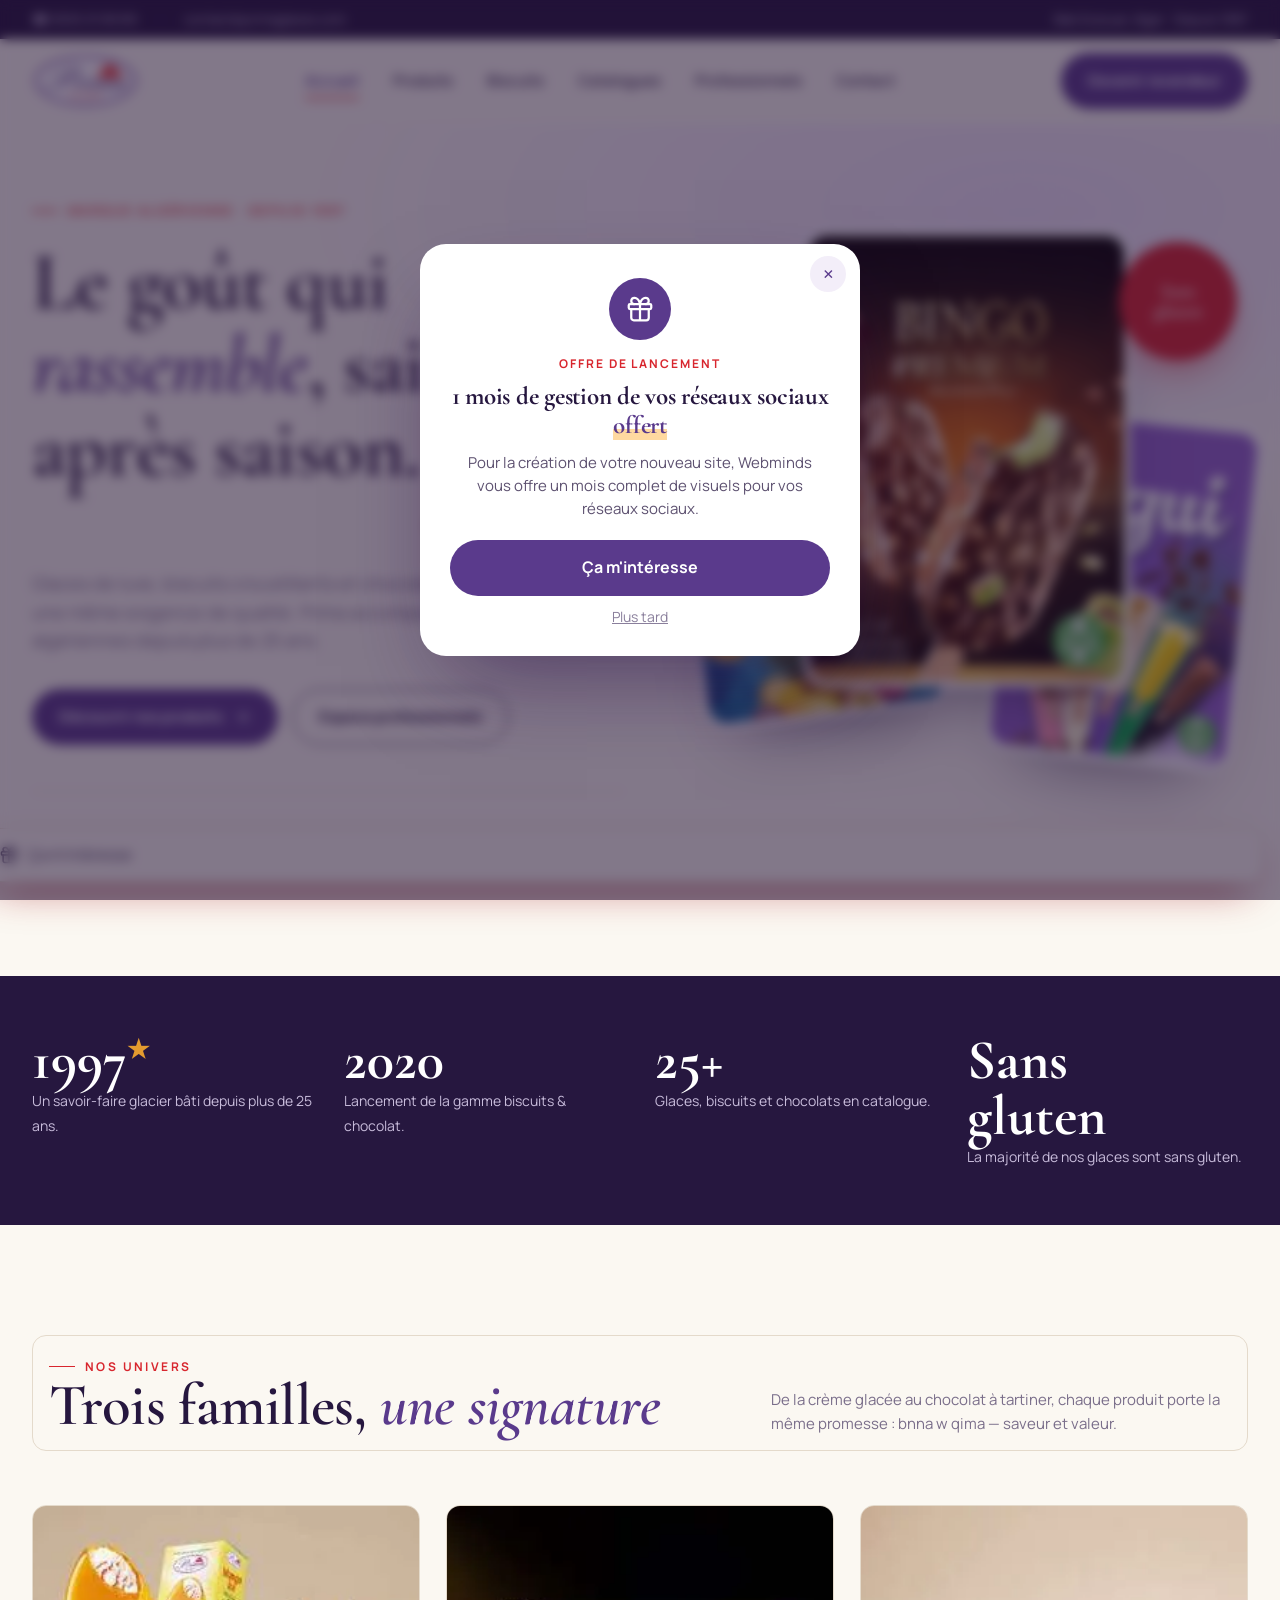
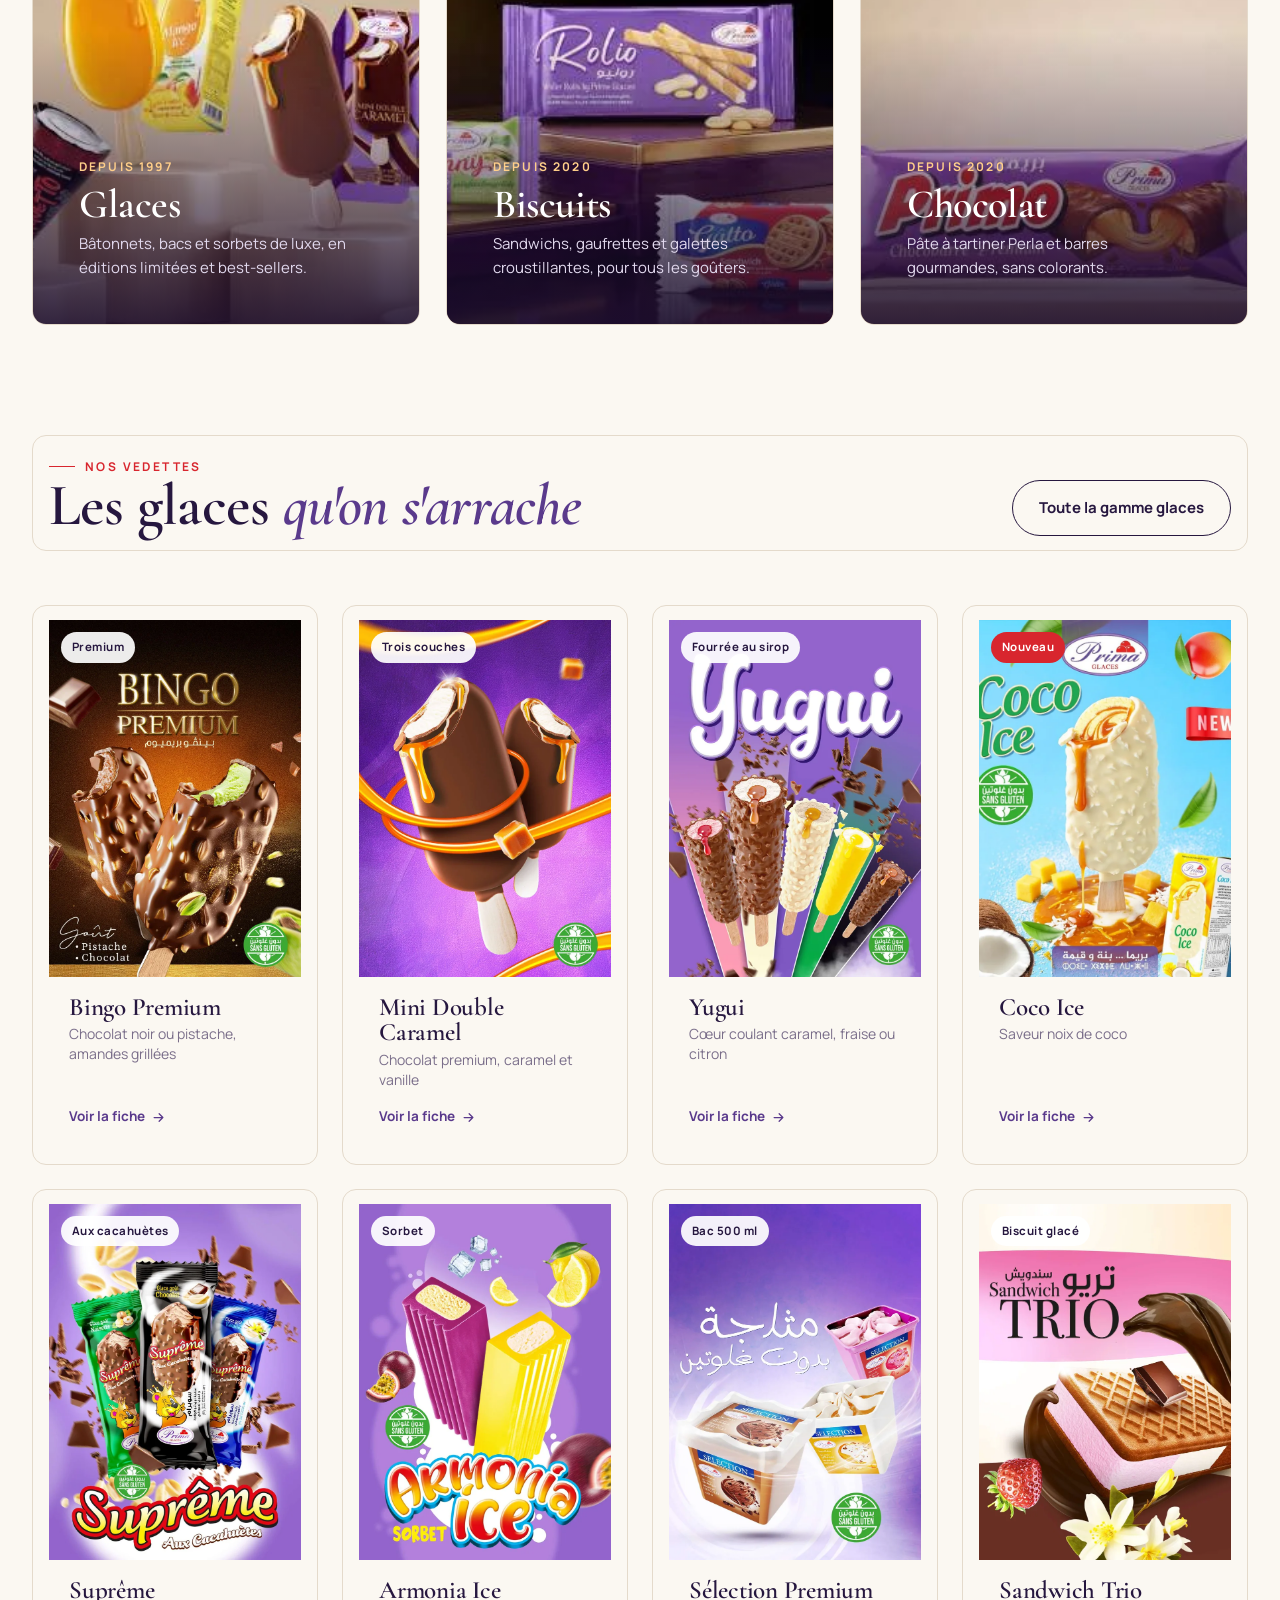
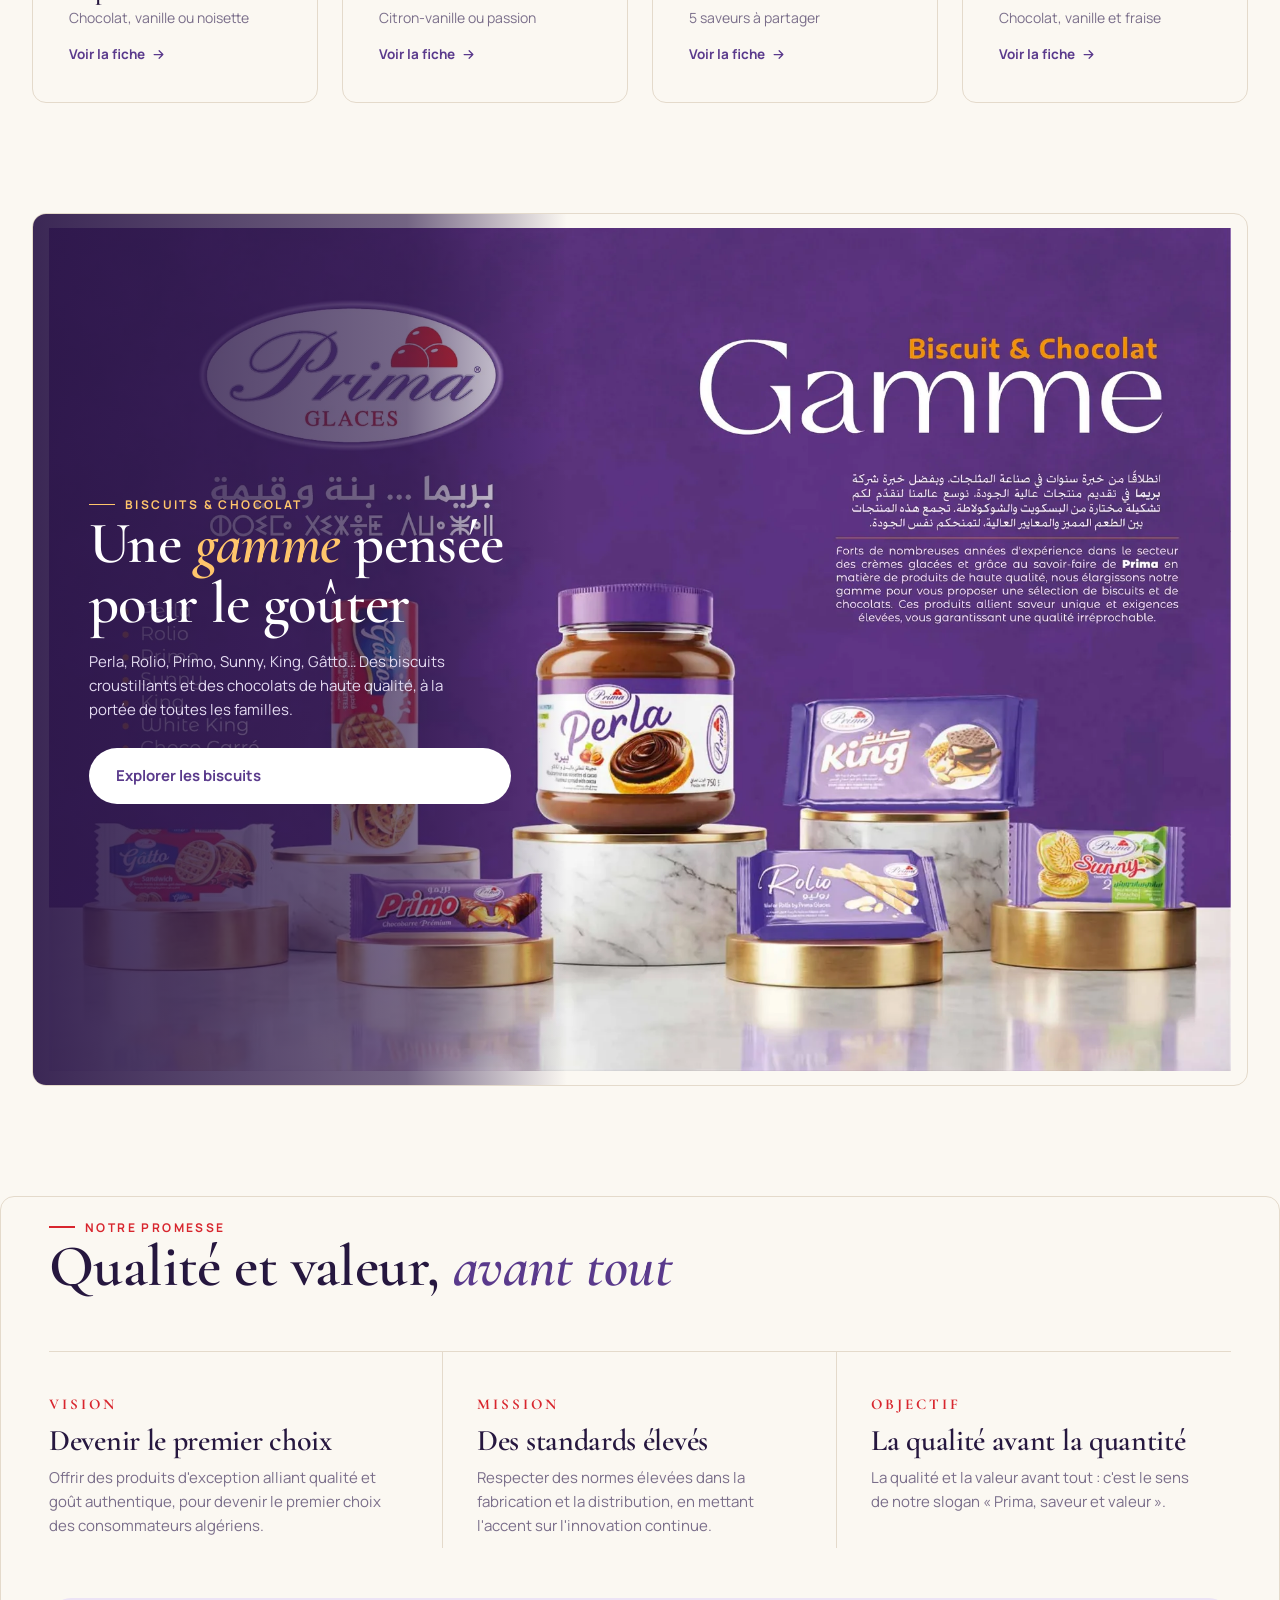
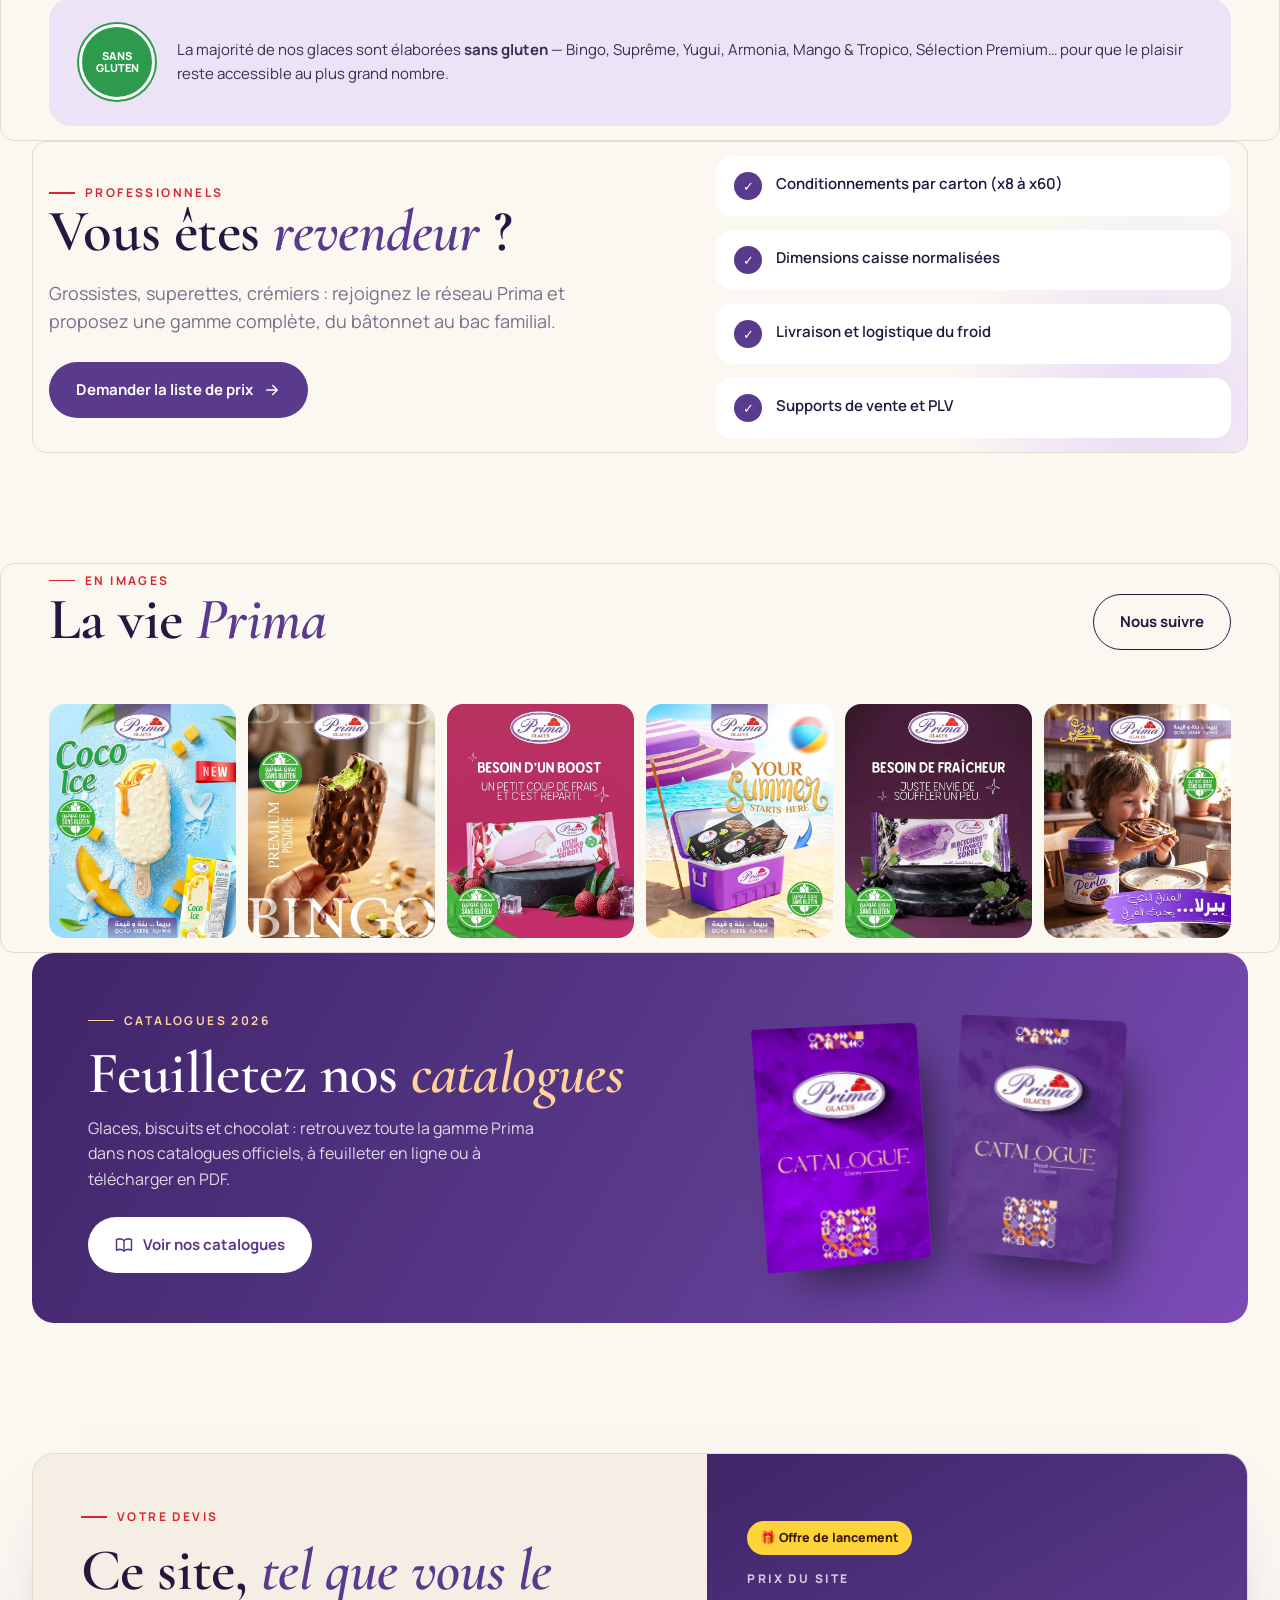
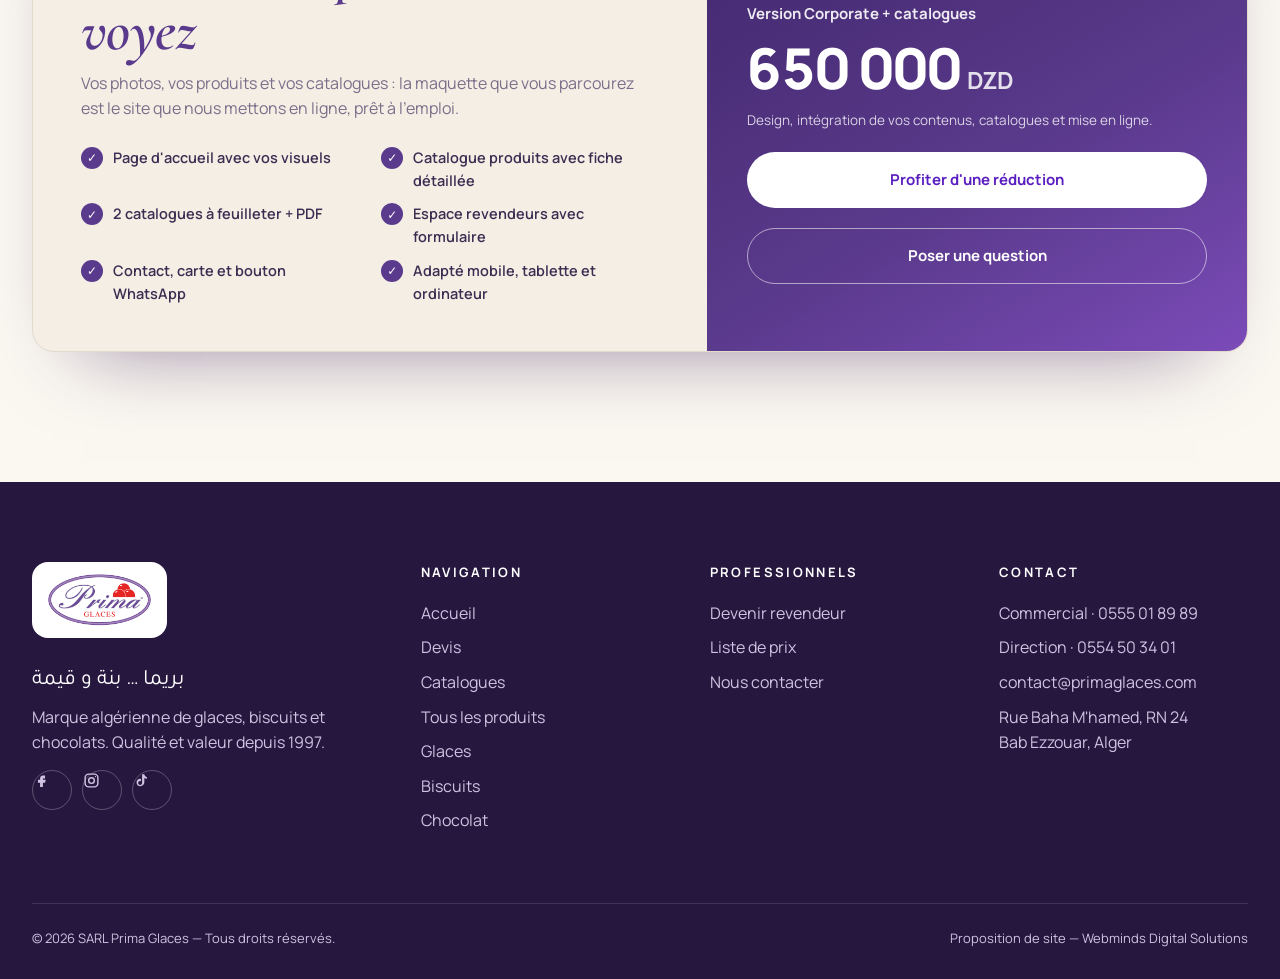
==== commit 7c7d7d0e: "Bloc devis en bas de chaque page (v1 650 000 DZD, v2 850 000 DZD) avec choix d'avantage envoyé sur W" ====
--- a/v1/index.html
+++ b/v1/index.html
@@ -1 +1 @@
-<!doctype html> <html lang="fr"> <head> <meta charset="utf-8"> <meta name="viewport" content="width=device-width,initial-scale=1"> <meta name="robots" content="noindex,nofollow,noarchive,noimageindex"> <title>Prima Glaces</title> <meta name="description" content="Prima Glaces, marque algérienne de glaces, biscuits et chocolats depuis 1997. Bab Ezzouar, Alger."> <link rel="icon" href="../assets/img/ui/favicon.png"> <link rel="preconnect" href="https://fonts.googleapis.com"><link rel="preconnect" href="https://fonts.gstatic.com" crossorigin> <link href="https://fonts.googleapis.com/css2?family=Cormorant+Garamond:ital,wght@0,500;0,600;1,500;1,600&family=Manrope:wght@400;500;600;700;800&family=Tajawal:wght@500;700&display=swap" rel="stylesheet"> <link rel="stylesheet" href="../assets/css/common.css"> <link rel="stylesheet" href="assets/v1.css"> <link rel="stylesheet" href="../assets/css/catalogues.css"> </head> <body data-v="1"> <div class="top"><div class="wrap"><span><a href="tel:+213555018989">☎ 0555 01 89 89</a> · <a href="mailto:contact@primaglaces.com">contact@primaglaces.com</a></span><span>Bab Ezzouar, Alger · Depuis 1997</span></div></div> <header class="h"><div class="wrap"> <a class="logo" href="index.html"><img src="../assets/img/ui/logo.png" alt="Prima Glaces"></a> <nav class="m"><a href="index.html" class="on">Accueil</a><a href="produits.html">Produits</a><a href="produits.html#biscuits">Biscuits</a><a href="catalogues.html">Catalogues</a><a href="distributeurs.html">Professionnels</a><a href="contact.html">Contact</a></nav> <a class="btn btn-p" href="distributeurs.html">Devenir revendeur</a> <button class="burger" aria-label="Menu"><i></i><i></i><i></i></button> </div></header> <section class="hero"><div class="wrap"> <div> <span class="eyebrow">Marque algérienne · depuis 1997</span> <h1>Le goût qui <em>rassemble</em>, saison après saison.</h1> <p class="ar" dir="rtl" lang="ar">بريما … بنة و قيمة</p> <p class="lead">Glaces de luxe, biscuits croustillants et chocolats : trois univers, une même exigence de qualité. Prima accompagne les familles algériennes depuis plus de 25 ans.</p> <div class="cta"><a class="btn btn-p" href="produits.html">Découvrir nos produits <svg viewBox="0 0 24 24" fill="none" stroke="currentColor" stroke-width="2" stroke-linecap="round" stroke-linejoin="round"><path d="M5 12h14M13 6l6 6-6 6"/></svg></a><a class="btn btn-o" href="distributeurs.html">Espace professionnels</a></div> <div class="since"><div><b>1997</b><span>Année de création</span></div><div><b>25+</b><span>Références en gamme</span></div><div><b>3</b><span>Univers gourmands</span></div></div> </div> <div class="collage"> <span class="seal"><span>Sans<br>gluten</span></span> <figure class="c1"><img src="../assets/img/p/bingo-premium.webp" alt="Bingo Premium"></figure> <figure class="c2"><img src="../assets/img/p/mango-tropico.webp" alt="Mango & Tropico Ice"></figure> <figure class="c3"><img src="../assets/img/p/yugui.webp" alt="Yugui"></figure> </div> </div></section> <div class="band"><div class="wrap"> <div><b>1997<sup>★</sup></b><span>Un savoir-faire glacier bâti depuis plus de 25 ans.</span></div> <div><b>2020</b><span>Lancement de la gamme biscuits & chocolat.</span></div> <div><b>25+</b><span>Glaces, biscuits et chocolats en catalogue.</span></div> <div><b>Sans<br>gluten</b><span>La majorité de nos glaces sont sans gluten.</span></div> </div></div> <section><div class="wrap"> <div class="sh rv"><div><span class="eyebrow">Nos univers</span><h2>Trois familles, <em>une signature</em></h2></div><p>De la crème glacée au chocolat à tartiner, chaque produit porte la même promesse : bnna w qima — saveur et valeur.</p></div> <div class="univ"> <a class="u rv" href="produits.html#glaces"><img src="../assets/img/ui/secteur-glaces.webp" alt="Glaces"><div><small>Depuis 1997</small><h3>Glaces</h3><p>Bâtonnets, bacs et sorbets de luxe, en éditions limitées et best-sellers.</p></div></a> <a class="u rv" href="produits.html#biscuits"><img src="../assets/img/ui/secteur-biscuits.webp" alt="Biscuits"><div><small>Depuis 2020</small><h3>Biscuits</h3><p>Sandwichs, gaufrettes et galettes croustillantes, pour tous les goûters.</p></div></a> <a class="u rv" href="produits.html#chocolat"><img src="../assets/img/ui/secteur-chocolat.webp" alt="Chocolat"><div><small>Depuis 2020</small><h3>Chocolat</h3><p>Pâte à tartiner Perla et barres gourmandes, sans colorants.</p></div></a> </div> </div></section> <section style="padding-top:0"><div class="wrap"> <div class="sh rv"><div><span class="eyebrow">Nos vedettes</span><h2>Les glaces <em>qu'on s'arrache</em></h2></div><a class="btn btn-o" href="produits.html#glaces">Toute la gamme glaces</a></div> <div class="grid" data-grid="bingo-premium,mini-double-caramel,yugui,coco-ice,supreme,armonia,selection-premium,sandwich-trio"></div> </div></section> <section style="padding-top:0"><div class="wrap"> <div class="gamme rv"> <img src="../assets/img/ui/gamme.webp" alt="Gamme biscuits et chocolat Prima"> <div class="ov"><span class="eyebrow" style="color:#ffc56b">Biscuits & Chocolat</span><h2>Une <em>gamme</em> pensée pour le goûter</h2><p>Perla, Rolio, Primo, Sunny, King, Gâtto… Des biscuits croustillants et des chocolats de haute qualité, à la portée de toutes les familles.</p><a class="btn btn-w" href="produits.html#biscuits">Explorer les biscuits</a></div> </div> </div></section> <section class="rv"><div class="wrap"> <div class="sh"><div><span class="eyebrow">Notre promesse</span><h2>Qualité et valeur, <em>avant tout</em></h2></div></div> <div class="vmo"> <div><b>Vision</b><h3>Devenir le premier choix</h3><p>Offrir des produits d'exception alliant qualité et goût authentique, pour devenir le premier choix des consommateurs algériens.</p></div> <div><b>Mission</b><h3>Des standards élevés</h3><p>Respecter des normes élevées dans la fabrication et la distribution, en mettant l'accent sur l'innovation continue.</p></div> <div><b>Objectif</b><h3>La qualité avant la quantité</h3><p>La qualité et la valeur avant tout : c'est le sens de notre slogan « Prima, saveur et valeur ».</p></div> </div> <div class="sg"><div class="b">SANS<br>GLUTEN</div><p>La majorité de nos glaces sont élaborées <b>sans gluten</b> — Bingo, Suprême, Yugui, Armonia, Mango & Tropico, Sélection Premium… pour que le plaisir reste accessible au plus grand nombre.</p></div> </div></section> <section style="padding-top:0"><div class="wrap"> <div class="pro rv"> <div><span class="eyebrow">Professionnels</span><h2>Vous êtes <em>revendeur</em> ?</h2><p class="lead" style="margin:16px 0 26px">Grossistes, superettes, crémiers : rejoignez le réseau Prima et proposez une gamme complète, du bâtonnet au bac familial.</p><a class="btn btn-p" href="distributeurs.html">Demander la liste de prix <svg viewBox="0 0 24 24" fill="none" stroke="currentColor" stroke-width="2" stroke-linecap="round" stroke-linejoin="round"><path d="M5 12h14M13 6l6 6-6 6"/></svg></a></div> <ul><li><i>✓</i> Conditionnements par carton (x8 à x60)</li><li><i>✓</i> Dimensions caisse normalisées</li><li><i>✓</i> Livraison et logistique du froid</li><li><i>✓</i> Supports de vente et PLV</li></ul> </div> </div></section> <section style="padding-top:0" class="rv"><div class="wrap"> <div class="sh"><div><span class="eyebrow">En images</span><h2>La vie <em>Prima</em></h2></div><a class="btn btn-o" href="https://facebook.com/SarlPrimaGlaces" target="_blank" rel="noopener">Nous suivre</a></div> <div class="gal"> <a href="produits.html"><img loading="lazy" src="../assets/img/fb/090.webp" alt=""></a> <a href="produits.html"><img loading="lazy" src="../assets/img/fb/064.webp" alt=""></a> <a href="produits.html"><img loading="lazy" src="../assets/img/fb/007.webp" alt=""></a> <a href="produits.html"><img loading="lazy" src="../assets/img/fb/105.webp" alt=""></a> <a href="produits.html"><img loading="lazy" src="../assets/img/fb/013.webp" alt=""></a> <a href="produits.html"><img loading="lazy" src="../assets/img/fb/118.webp" alt=""></a> </div> </div></section> <section style="padding-top:0"><div class="wrap"><div class="cx-band"><div><span class="eyebrow">Catalogues 2026</span><h2>Feuilletez nos <em style="color:#ffd29a">catalogues</em></h2><p>Glaces, biscuits et chocolat : retrouvez toute la gamme Prima dans nos catalogues officiels, à feuilleter en ligne ou à télécharger en PDF.</p><a class="btn btn-w" href="catalogues.html"><svg viewBox="0 0 24 24" fill="none" stroke="currentColor" stroke-width="2" stroke-linecap="round" stroke-linejoin="round"><path d="M2 5c3-1.5 7-1.5 10 1 3-2.5 7-2.5 10-1v14c-3-1.5-7-1.5-10 1-3-2.5-7-2.5-10-1z"/><path d="M12 6v14"/></svg> Voir nos catalogues</a></div><div class="cx-duo"><a href="catalogue-glaces.html" aria-label="Catalogue Glaces"><img loading="lazy" src="../assets/img/cat/glaces/cover-s.webp" alt="Catalogue Glaces"></a><a href="catalogue-biscuits.html" aria-label="Catalogue Biscuits et Chocolat"><img loading="lazy" src="../assets/img/cat/biscuits/cover-s.webp" alt="Catalogue Biscuits et Chocolat"></a></div></div></div></section> <footer class="f"><div class="wrap"> <div class="g"> <div><span class="lg"><img src="../assets/img/ui/logo.png" alt="Prima Glaces"></span><p class="ar" dir="rtl" lang="ar">بريما … بنة و قيمة</p><p style="max-width:300px">Marque algérienne de glaces, biscuits et chocolats. Qualité et valeur depuis 1997.</p> <div class="soc"><a href="https://facebook.com/SarlPrimaGlaces" target="_blank" rel="noopener" aria-label="Facebook"><svg viewBox="0 0 24 24" fill="currentColor"><path d="M14 9h3V5h-3c-2.2 0-4 1.8-4 4v2H7v4h3v6h4v-6h3l1-4h-4V9c0-.6.4-1 1-1z"/></svg></a><a href="https://instagram.com/primaglaces" target="_blank" rel="noopener" aria-label="Instagram"><svg viewBox="0 0 24 24" fill="none" stroke="currentColor" stroke-width="2"><rect x="3" y="3" width="18" height="18" rx="5"/><circle cx="12" cy="12" r="4"/><circle cx="17.5" cy="6.5" r="1" fill="currentColor" stroke="none"/></svg></a><a href="https://tiktok.com/@prima.glaces" target="_blank" rel="noopener" aria-label="TikTok"><svg viewBox="0 0 24 24" fill="currentColor"><path d="M16 3c.3 2 1.6 3.6 3.6 3.9v2.8c-1.3 0-2.6-.4-3.6-1.1v5.9c0 3.2-2.6 5.5-5.6 5.5S5 17.7 5 14.7s3-5.6 6.2-5V13c-.4-.1-.8-.2-1.2-.2-1.5 0-2.7 1.2-2.7 2.7s1.2 2.7 2.7 2.7 2.8-1.1 2.8-2.7V3H16z"/></svg></a></div> </div> <div><h4>Navigation</h4><a href="index.html">Accueil</a><a href="catalogues.html">Catalogues</a><a href="produits.html">Tous les produits</a><a href="produits.html#glaces">Glaces</a><a href="produits.html#biscuits">Biscuits</a><a href="produits.html#chocolat">Chocolat</a></div> <div><h4>Professionnels</h4><a href="distributeurs.html">Devenir revendeur</a><a href="distributeurs.html">Liste de prix</a><a href="contact.html">Nous contacter</a></div> <div><h4>Contact</h4><a href="tel:+213555018989">Commercial · 0555 01 89 89</a><a href="tel:+213554503401">Direction · 0554 50 34 01</a><a href="mailto:contact@primaglaces.com">contact@primaglaces.com</a><a>Rue Baha M'hamed, RN 24<br>Bab Ezzouar, Alger</a></div> </div> <div class="bt"><span>© 2026 SARL Prima Glaces — Tous droits réservés.</span><span>Proposition de site — Webminds Digital Solutions</span></div> </div></footer> <script src="../assets/js/data.js"></script> <script src="assets/v1.js"></script> <script src="../assets/js/common.js"></script> </body> </html> +<!doctype html> <html lang="fr"> <head> <meta charset="utf-8"> <meta name="viewport" content="width=device-width,initial-scale=1"> <meta name="robots" content="noindex,nofollow,noarchive,noimageindex"> <title>Prima Glaces</title> <meta name="description" content="Prima Glaces, marque algérienne de glaces, biscuits et chocolats depuis 1997. Bab Ezzouar, Alger."> <link rel="icon" href="../assets/img/ui/favicon.png"> <link rel="preconnect" href="https://fonts.googleapis.com"><link rel="preconnect" href="https://fonts.gstatic.com" crossorigin> <link href="https://fonts.googleapis.com/css2?family=Cormorant+Garamond:ital,wght@0,500;0,600;1,500;1,600&family=Manrope:wght@400;500;600;700;800&family=Tajawal:wght@500;700&display=swap" rel="stylesheet"> <link rel="stylesheet" href="../assets/css/common.css"> <link rel="stylesheet" href="assets/v1.css"> <link rel="stylesheet" href="../assets/css/devis.css"> <link rel="stylesheet" href="../assets/css/catalogues.css"> </head> <body data-v="1"> <div class="top"><div class="wrap"><span><a href="tel:+213555018989">☎ 0555 01 89 89</a> · <a href="mailto:contact@primaglaces.com">contact@primaglaces.com</a></span><span>Bab Ezzouar, Alger · Depuis 1997</span></div></div> <header class="h"><div class="wrap"> <a class="logo" href="index.html"><img src="../assets/img/ui/logo.png" alt="Prima Glaces"></a> <nav class="m"><a href="index.html" class="on">Accueil</a><a href="produits.html">Produits</a><a href="produits.html#biscuits">Biscuits</a><a href="catalogues.html">Catalogues</a><a href="distributeurs.html">Professionnels</a><a href="contact.html">Contact</a></nav> <a class="btn btn-p" href="distributeurs.html">Devenir revendeur</a> <button class="burger" aria-label="Menu"><i></i><i></i><i></i></button> </div></header> <section class="hero"><div class="wrap"> <div> <span class="eyebrow">Marque algérienne · depuis 1997</span> <h1>Le goût qui <em>rassemble</em>, saison après saison.</h1> <p class="ar" dir="rtl" lang="ar">بريما … بنة و قيمة</p> <p class="lead">Glaces de luxe, biscuits croustillants et chocolats : trois univers, une même exigence de qualité. Prima accompagne les familles algériennes depuis plus de 25 ans.</p> <div class="cta"><a class="btn btn-p" href="produits.html">Découvrir nos produits <svg viewBox="0 0 24 24" fill="none" stroke="currentColor" stroke-width="2" stroke-linecap="round" stroke-linejoin="round"><path d="M5 12h14M13 6l6 6-6 6"/></svg></a><a class="btn btn-o" href="distributeurs.html">Espace professionnels</a></div> <div class="since"><div><b>1997</b><span>Année de création</span></div><div><b>25+</b><span>Références en gamme</span></div><div><b>3</b><span>Univers gourmands</span></div></div> </div> <div class="collage"> <span class="seal"><span>Sans<br>gluten</span></span> <figure class="c1"><img src="../assets/img/p/bingo-premium.webp" alt="Bingo Premium"></figure> <figure class="c2"><img src="../assets/img/p/mango-tropico.webp" alt="Mango & Tropico Ice"></figure> <figure class="c3"><img src="../assets/img/p/yugui.webp" alt="Yugui"></figure> </div> </div></section> <div class="band"><div class="wrap"> <div><b>1997<sup>★</sup></b><span>Un savoir-faire glacier bâti depuis plus de 25 ans.</span></div> <div><b>2020</b><span>Lancement de la gamme biscuits & chocolat.</span></div> <div><b>25+</b><span>Glaces, biscuits et chocolats en catalogue.</span></div> <div><b>Sans<br>gluten</b><span>La majorité de nos glaces sont sans gluten.</span></div> </div></div> <section><div class="wrap"> <div class="sh rv"><div><span class="eyebrow">Nos univers</span><h2>Trois familles, <em>une signature</em></h2></div><p>De la crème glacée au chocolat à tartiner, chaque produit porte la même promesse : bnna w qima — saveur et valeur.</p></div> <div class="univ"> <a class="u rv" href="produits.html#glaces"><img src="../assets/img/ui/secteur-glaces.webp" alt="Glaces"><div><small>Depuis 1997</small><h3>Glaces</h3><p>Bâtonnets, bacs et sorbets de luxe, en éditions limitées et best-sellers.</p></div></a> <a class="u rv" href="produits.html#biscuits"><img src="../assets/img/ui/secteur-biscuits.webp" alt="Biscuits"><div><small>Depuis 2020</small><h3>Biscuits</h3><p>Sandwichs, gaufrettes et galettes croustillantes, pour tous les goûters.</p></div></a> <a class="u rv" href="produits.html#chocolat"><img src="../assets/img/ui/secteur-chocolat.webp" alt="Chocolat"><div><small>Depuis 2020</small><h3>Chocolat</h3><p>Pâte à tartiner Perla et barres gourmandes, sans colorants.</p></div></a> </div> </div></section> <section style="padding-top:0"><div class="wrap"> <div class="sh rv"><div><span class="eyebrow">Nos vedettes</span><h2>Les glaces <em>qu'on s'arrache</em></h2></div><a class="btn btn-o" href="produits.html#glaces">Toute la gamme glaces</a></div> <div class="grid" data-grid="bingo-premium,mini-double-caramel,yugui,coco-ice,supreme,armonia,selection-premium,sandwich-trio"></div> </div></section> <section style="padding-top:0"><div class="wrap"> <div class="gamme rv"> <img src="../assets/img/ui/gamme.webp" alt="Gamme biscuits et chocolat Prima"> <div class="ov"><span class="eyebrow" style="color:#ffc56b">Biscuits & Chocolat</span><h2>Une <em>gamme</em> pensée pour le goûter</h2><p>Perla, Rolio, Primo, Sunny, King, Gâtto… Des biscuits croustillants et des chocolats de haute qualité, à la portée de toutes les familles.</p><a class="btn btn-w" href="produits.html#biscuits">Explorer les biscuits</a></div> </div> </div></section> <section class="rv"><div class="wrap"> <div class="sh"><div><span class="eyebrow">Notre promesse</span><h2>Qualité et valeur, <em>avant tout</em></h2></div></div> <div class="vmo"> <div><b>Vision</b><h3>Devenir le premier choix</h3><p>Offrir des produits d'exception alliant qualité et goût authentique, pour devenir le premier choix des consommateurs algériens.</p></div> <div><b>Mission</b><h3>Des standards élevés</h3><p>Respecter des normes élevées dans la fabrication et la distribution, en mettant l'accent sur l'innovation continue.</p></div> <div><b>Objectif</b><h3>La qualité avant la quantité</h3><p>La qualité et la valeur avant tout : c'est le sens de notre slogan « Prima, saveur et valeur ».</p></div> </div> <div class="sg"><div class="b">SANS<br>GLUTEN</div><p>La majorité de nos glaces sont élaborées <b>sans gluten</b> — Bingo, Suprême, Yugui, Armonia, Mango & Tropico, Sélection Premium… pour que le plaisir reste accessible au plus grand nombre.</p></div> </div></section> <section style="padding-top:0"><div class="wrap"> <div class="pro rv"> <div><span class="eyebrow">Professionnels</span><h2>Vous êtes <em>revendeur</em> ?</h2><p class="lead" style="margin:16px 0 26px">Grossistes, superettes, crémiers : rejoignez le réseau Prima et proposez une gamme complète, du bâtonnet au bac familial.</p><a class="btn btn-p" href="distributeurs.html">Demander la liste de prix <svg viewBox="0 0 24 24" fill="none" stroke="currentColor" stroke-width="2" stroke-linecap="round" stroke-linejoin="round"><path d="M5 12h14M13 6l6 6-6 6"/></svg></a></div> <ul><li><i>✓</i> Conditionnements par carton (x8 à x60)</li><li><i>✓</i> Dimensions caisse normalisées</li><li><i>✓</i> Livraison et logistique du froid</li><li><i>✓</i> Supports de vente et PLV</li></ul> </div> </div></section> <section style="padding-top:0" class="rv"><div class="wrap"> <div class="sh"><div><span class="eyebrow">En images</span><h2>La vie <em>Prima</em></h2></div><a class="btn btn-o" href="https://facebook.com/SarlPrimaGlaces" target="_blank" rel="noopener">Nous suivre</a></div> <div class="gal"> <a href="produits.html"><img loading="lazy" src="../assets/img/fb/090.webp" alt=""></a> <a href="produits.html"><img loading="lazy" src="../assets/img/fb/064.webp" alt=""></a> <a href="produits.html"><img loading="lazy" src="../assets/img/fb/007.webp" alt=""></a> <a href="produits.html"><img loading="lazy" src="../assets/img/fb/105.webp" alt=""></a> <a href="produits.html"><img loading="lazy" src="../assets/img/fb/013.webp" alt=""></a> <a href="produits.html"><img loading="lazy" src="../assets/img/fb/118.webp" alt=""></a> </div> </div></section> <section style="padding-top:0"><div class="wrap"><div class="cx-band"><div><span class="eyebrow">Catalogues 2026</span><h2>Feuilletez nos <em style="color:#ffd29a">catalogues</em></h2><p>Glaces, biscuits et chocolat : retrouvez toute la gamme Prima dans nos catalogues officiels, à feuilleter en ligne ou à télécharger en PDF.</p><a class="btn btn-w" href="catalogues.html"><svg viewBox="0 0 24 24" fill="none" stroke="currentColor" stroke-width="2" stroke-linecap="round" stroke-linejoin="round"><path d="M2 5c3-1.5 7-1.5 10 1 3-2.5 7-2.5 10-1v14c-3-1.5-7-1.5-10 1-3-2.5-7-2.5-10-1z"/><path d="M12 6v14"/></svg> Voir nos catalogues</a></div><div class="cx-duo"><a href="catalogue-glaces.html" aria-label="Catalogue Glaces"><img loading="lazy" src="../assets/img/cat/glaces/cover-s.webp" alt="Catalogue Glaces"></a><a href="catalogue-biscuits.html" aria-label="Catalogue Biscuits et Chocolat"><img loading="lazy" src="../assets/img/cat/biscuits/cover-s.webp" alt="Catalogue Biscuits et Chocolat"></a></div></div></div></section> <section class="dv" id="devis" data-dv="650000" data-ver="Version 1 — Corporate"><div class="wrap"><div class="dv-card"><div class="dv-l"><span class="eyebrow">Votre devis</span><h2>Ce site, <em>tel que vous le voyez</em></h2><p class="lead">Vos photos, vos produits et vos catalogues : la maquette que vous parcourez est le site que nous mettons en ligne, prêt à l'emploi.</p><ul class="dv-inc"><li><i>✓</i>Page d'accueil avec vos visuels</li><li><i>✓</i>Catalogue produits avec fiche détaillée</li><li><i>✓</i>2 catalogues à feuilleter + PDF</li><li><i>✓</i>Espace revendeurs avec formulaire</li><li><i>✓</i>Contact, carte et bouton WhatsApp</li><li><i>✓</i>Adapté mobile, tablette et ordinateur</li></ul></div><div class="dv-r"><span class="dv-badge">🎁 Offre de lancement</span><small>Prix du site</small><span class="ver">Version Corporate + catalogues</span><div class="dv-price">650 000<span>DZD</span></div><p>Design, intégration de vos contenus, catalogues et mise en ligne.</p><button class="btn btn-w" data-dv-open>Profiter d'une réduction</button><a class="btn btn-ghost" href="https://wa.me/213797372452?text=Bonjour%20Webminds%2C%20j%27ai%20une%20question%20sur%20le%20devis%20du%20site%20Prima%20Glaces." target="_blank" rel="noopener">Poser une question</a></div></div></div></section> <footer class="f"><div class="wrap"> <div class="g"> <div><span class="lg"><img src="../assets/img/ui/logo.png" alt="Prima Glaces"></span><p class="ar" dir="rtl" lang="ar">بريما … بنة و قيمة</p><p style="max-width:300px">Marque algérienne de glaces, biscuits et chocolats. Qualité et valeur depuis 1997.</p> <div class="soc"><a href="https://facebook.com/SarlPrimaGlaces" target="_blank" rel="noopener" aria-label="Facebook"><svg viewBox="0 0 24 24" fill="currentColor"><path d="M14 9h3V5h-3c-2.2 0-4 1.8-4 4v2H7v4h3v6h4v-6h3l1-4h-4V9c0-.6.4-1 1-1z"/></svg></a><a href="https://instagram.com/primaglaces" target="_blank" rel="noopener" aria-label="Instagram"><svg viewBox="0 0 24 24" fill="none" stroke="currentColor" stroke-width="2"><rect x="3" y="3" width="18" height="18" rx="5"/><circle cx="12" cy="12" r="4"/><circle cx="17.5" cy="6.5" r="1" fill="currentColor" stroke="none"/></svg></a><a href="https://tiktok.com/@prima.glaces" target="_blank" rel="noopener" aria-label="TikTok"><svg viewBox="0 0 24 24" fill="currentColor"><path d="M16 3c.3 2 1.6 3.6 3.6 3.9v2.8c-1.3 0-2.6-.4-3.6-1.1v5.9c0 3.2-2.6 5.5-5.6 5.5S5 17.7 5 14.7s3-5.6 6.2-5V13c-.4-.1-.8-.2-1.2-.2-1.5 0-2.7 1.2-2.7 2.7s1.2 2.7 2.7 2.7 2.8-1.1 2.8-2.7V3H16z"/></svg></a></div> </div> <div><h4>Navigation</h4><a href="index.html">Accueil</a><a href="#devis">Devis</a><a href="catalogues.html">Catalogues</a><a href="produits.html">Tous les produits</a><a href="produits.html#glaces">Glaces</a><a href="produits.html#biscuits">Biscuits</a><a href="produits.html#chocolat">Chocolat</a></div> <div><h4>Professionnels</h4><a href="distributeurs.html">Devenir revendeur</a><a href="distributeurs.html">Liste de prix</a><a href="contact.html">Nous contacter</a></div> <div><h4>Contact</h4><a href="tel:+213555018989">Commercial · 0555 01 89 89</a><a href="tel:+213554503401">Direction · 0554 50 34 01</a><a href="mailto:contact@primaglaces.com">contact@primaglaces.com</a><a>Rue Baha M'hamed, RN 24<br>Bab Ezzouar, Alger</a></div> </div> <div class="bt"><span>© 2026 SARL Prima Glaces — Tous droits réservés.</span><span>Proposition de site — Webminds Digital Solutions</span></div> </div></footer> <script src="../assets/js/data.js"></script> <script src="assets/v1.js"></script> <script src="../assets/js/devis.js"></script> <script src="../assets/js/common.js"></script> </body> </html> 
--- a/assets/css/devis.css
+++ b/assets/css/devis.css
@@ -0,0 +1,52 @@
+/* Bloc devis Prima (v1/v2) */
+.dv{padding:20px 0 90px}
+.dv-card{display:grid;grid-template-columns:1.25fr 1fr;gap:0;border-radius:var(--r);overflow:hidden;background:#fff;border:1px solid rgba(90,58,140,.14);box-shadow:0 40px 80px -50px rgba(40,10,70,.55)}
+body[data-v="1"] .dv-card{background:var(--cream);border-color:var(--line)}
+.dv-l{padding:46px 48px}
+.dv-l h2{margin:14px 0 10px}
+.dv-l .lead{font-size:16px}
+.dv-inc{list-style:none;display:grid;grid-template-columns:1fr 1fr;gap:10px 22px;margin-top:24px}
+.dv-inc li{display:flex;gap:10px;align-items:flex-start;font-size:14.5px;font-weight:600;color:var(--ink)}
+.dv-inc li i{flex:none;width:22px;height:22px;border-radius:50%;background:var(--violet);color:#fff;font-style:normal;font-size:12px;display:flex;align-items:center;justify-content:center;margin-top:1px}
+.dv-r{padding:46px 40px;display:flex;flex-direction:column;justify-content:center;gap:14px;color:#fff;background:linear-gradient(150deg,#3f2569,#5a3a8c 60%,#7b4bb8)}
+body[data-v="2"] .dv-r{background:linear-gradient(150deg,#5a1fc0,#7b2ff7 55%,#ff3d8b)}
+.dv-r small{font-size:12px;letter-spacing:.18em;text-transform:uppercase;font-weight:800;color:rgba(255,255,255,.75)}
+.dv-r .ver{font-size:15px;font-weight:700;color:rgba(255,255,255,.9)}
+.dv-price{font-size:clamp(40px,4.4vw,58px);font-weight:800;line-height:1;letter-spacing:-.02em;font-variant-numeric:tabular-nums}
+.dv-price span{font-size:.42em;font-weight:700;margin-left:6px;opacity:.85}
+.dv-r p{font-size:13.5px;color:rgba(255,255,255,.78)}
+.dv-r .btn{justify-content:center;margin-top:6px}
+.dv-r .btn-w{background:#fff;color:#5a1fc0}
+.dv-r .btn-ghost{background:transparent;border:1.5px solid rgba(255,255,255,.55);color:#fff}
+.dv-r .btn-ghost:hover{background:rgba(255,255,255,.12)}
+.dv-badge{align-self:flex-start;display:inline-flex;align-items:center;gap:8px;background:#ffd43b;color:#3a1a00;font-weight:800;font-size:12.5px;padding:7px 13px;border-radius:999px;animation:dvpulse 2.4s ease-in-out infinite}
+@keyframes dvpulse{50%{transform:scale(1.05)}}
+
+/* Fenêtre réduction */
+.dv-ov{position:fixed;inset:0;z-index:950;background:rgba(32,16,52,.6);backdrop-filter:blur(6px);display:flex;align-items:center;justify-content:center;padding:16px;opacity:0;visibility:hidden;transition:opacity .35s,visibility .35s}
+.dv-ov.on{opacity:1;visibility:visible}
+.dv-box{position:relative;width:min(520px,100%);max-height:92vh;overflow:auto;background:#fff;border-radius:26px;padding:34px 30px 26px;color:#2a1844;transform:translateY(24px) scale(.97);transition:transform .45s cubic-bezier(.2,.9,.2,1.1);box-shadow:0 40px 90px -30px rgba(40,10,70,.6)}
+.dv-ov.on .dv-box{transform:none}
+.dv-x{position:absolute;top:12px;right:14px;width:36px;height:36px;border-radius:50%;border:0;background:#f3eef9;color:#5a3a8c;font-size:22px;line-height:1;cursor:pointer}
+.dv-box small{display:block;font-size:12px;letter-spacing:.16em;text-transform:uppercase;font-weight:800;color:#d8262e;margin-bottom:6px}
+.dv-box h3{font-size:24px;line-height:1.2;font-weight:800;margin-bottom:6px;font-family:inherit;color:#2a1844}
+.dv-box>p{color:#6f6384;font-size:14.5px;margin-bottom:18px}
+.dv-opt{display:flex;gap:14px;align-items:flex-start;border:2px solid #ece4f6;border-radius:18px;padding:16px;cursor:pointer;margin-bottom:12px;transition:.25s}
+.dv-opt:hover{border-color:#cbb6ea}
+.dv-opt input{position:absolute;opacity:0;pointer-events:none}
+.dv-opt .rd{flex:none;width:22px;height:22px;border-radius:50%;border:2px solid #cbb6ea;margin-top:2px;position:relative}
+.dv-opt.on{border-color:#7b2ff7;background:#f7f2ff}
+.dv-opt.on .rd{border-color:#7b2ff7}
+.dv-opt.on .rd:after{content:"";position:absolute;inset:4px;border-radius:50%;background:#7b2ff7}
+.dv-opt b{display:block;font-size:16px}
+.dv-opt i{font-style:normal;font-size:13.5px;color:#6f6384}
+.dv-opt em{font-style:normal;font-weight:800;color:#7b2ff7}
+.dv-sum{display:flex;justify-content:space-between;align-items:baseline;border-top:1px dashed #e2d7f1;margin:18px 0 16px;padding-top:16px;font-weight:700}
+.dv-sum s{color:#a596ba;font-weight:600;margin-right:8px}
+.dv-sum strong{font-size:24px;color:#2a1844}
+.dv-wa{width:100%;display:flex;align-items:center;justify-content:center;gap:10px;border:0;border-radius:999px;padding:15px 20px;background:#25d366;color:#fff;font-weight:800;font-size:15px;cursor:pointer}
+.dv-wa:disabled{background:#c9e9d4;cursor:not-allowed}
+.dv-wa svg{width:20px}
+.dv-note{text-align:center;font-size:12px;color:#9385a8;margin-top:10px}
+
+@media(max-width:900px){.dv-card{grid-template-columns:1fr}.dv-l{padding:34px 26px}.dv-r{padding:34px 26px}.dv-inc{grid-template-columns:1fr}}
